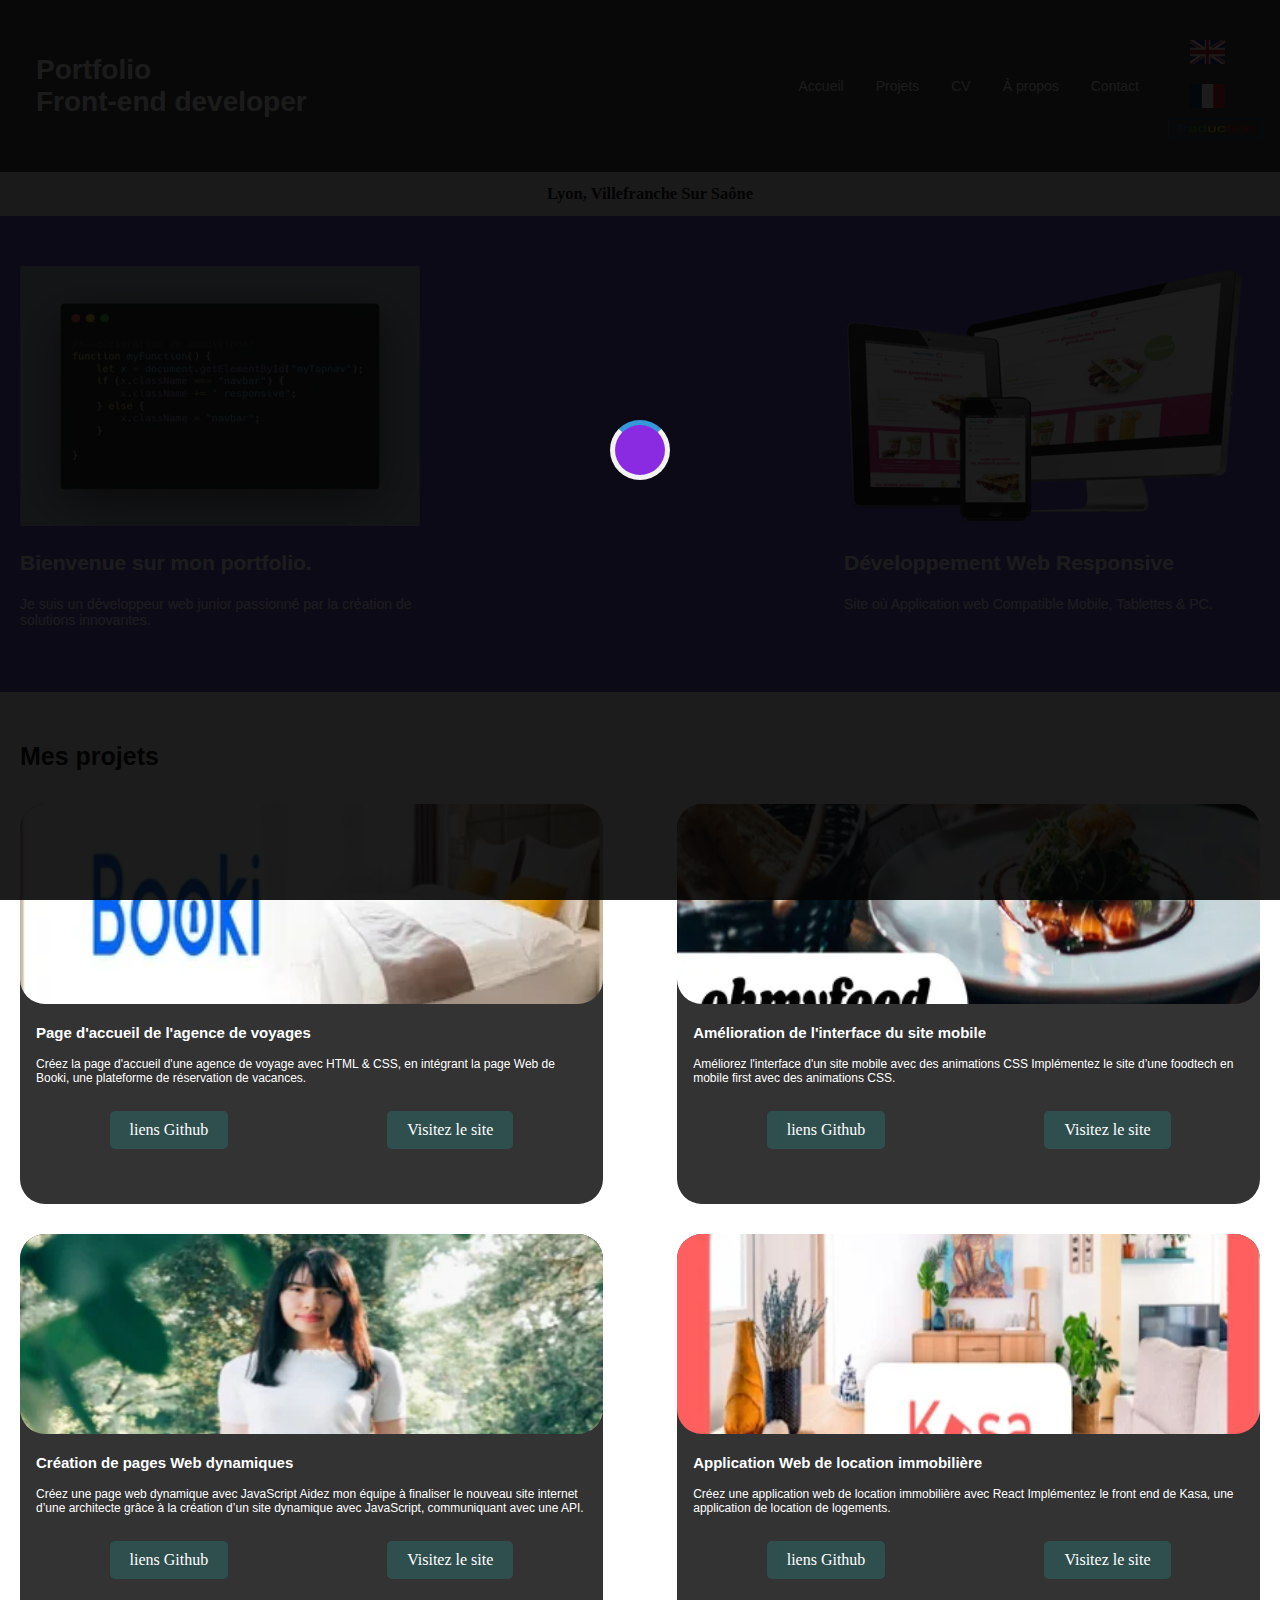
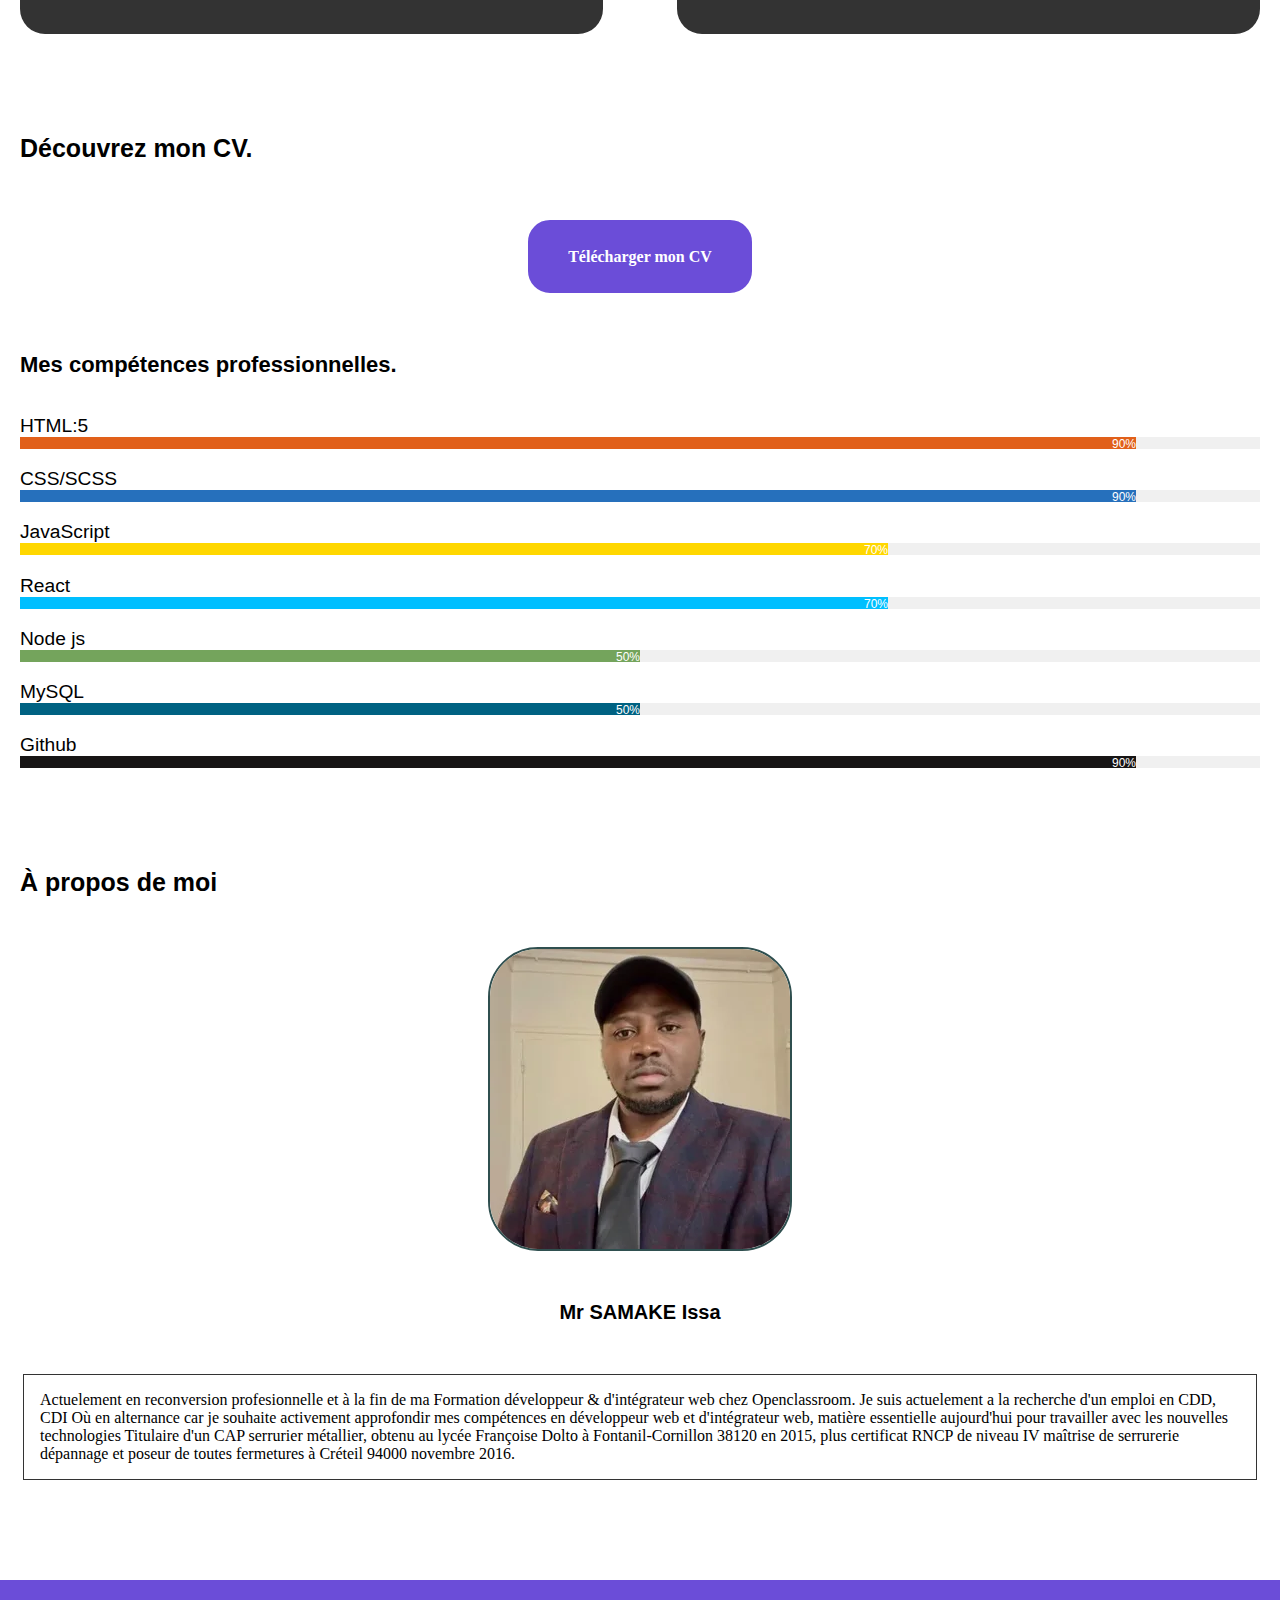
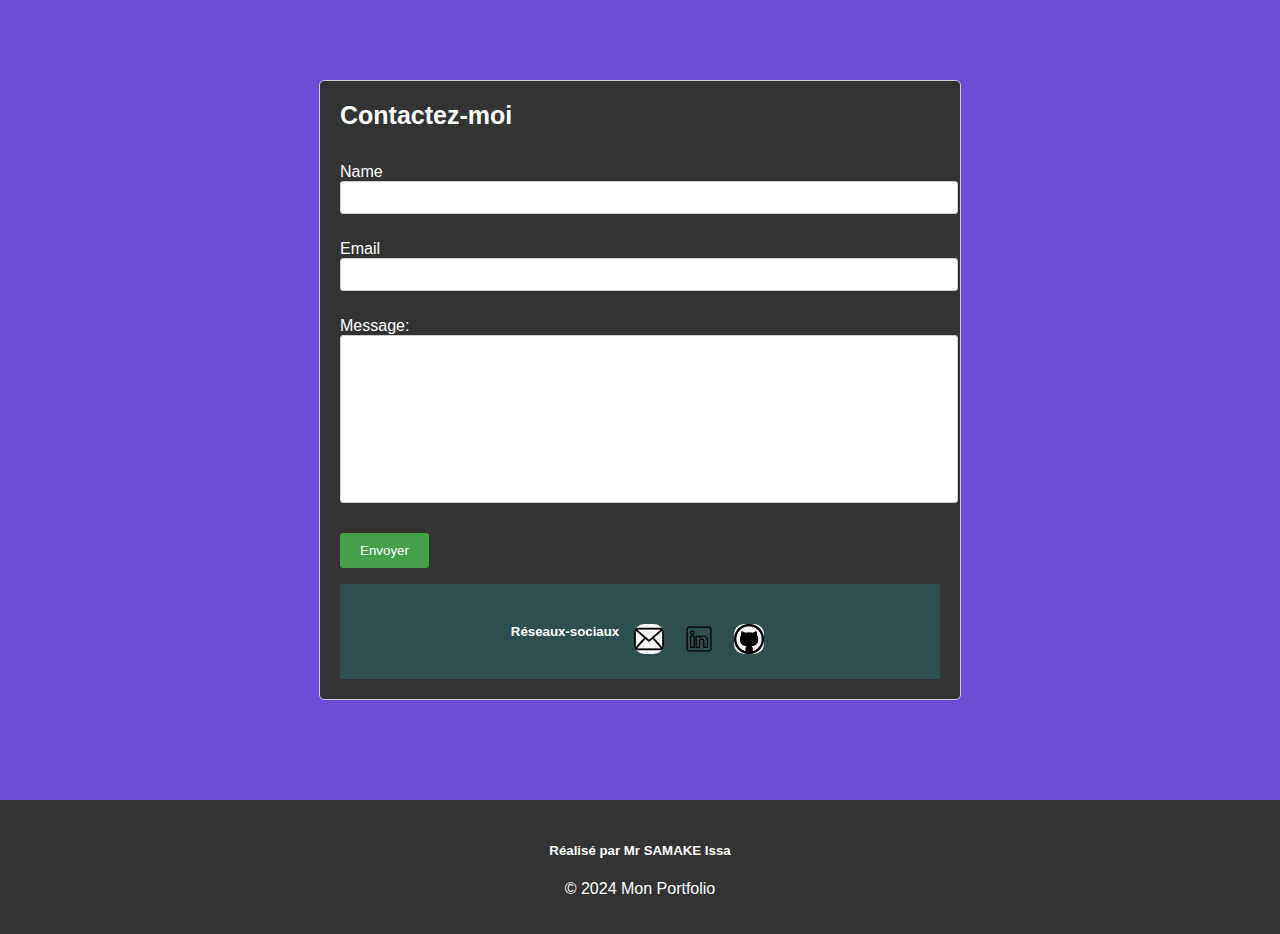
==== index.html @ b562a4de "ajout du modification" ====
<!DOCTYPE html>
<html lang="fr">
<head>
    <meta charset="UTF-8">
    <meta name="viewport" content="width=device-width, initial-scale=1.0">
    <meta name="description" content="Découvrez le portfolio de Mr SAMAKE Issa,développement web.">
    <link rel="icon" href="/favicon.ico"> <!--favicon.ico-->
    <title>Portfolio</title>
    <link  rel="stylesheet" href="/Styles/index.min.css" media="all">
    <link  rel="stylesheet" href="/Styles/animation.min.css" media="all">
    <!--font-awesome icon-->
    <link rel="stylesheet" href="https://cdnjs.cloudflare.com/ajax/libs/font-awesome/6.5.1/css/all.min.css" integrity="sha512-DTOQO9RWCH3ppGqcWaEA1BIZOC6xxalwEsw9c2QQeAIftl+Vegovlnee1c9QX4TctnWMn13TZye+giMm8e2LwA==" crossorigin="anonymous" referrerpolicy="no-referrer" />
     <link rel="stylesheet" href="https://cdnjs.cloudflare.com/ajax/libs/font-awesome/4.7.0/css/font-awesome.min.css">
</head>
<body>


      <header>

   <!-- Ensemble de liens de navigation -->
    <nav class="navbar" id="myTopnav">
    <a href="" class="active"><h1>Portfolio<br>Front-end developer</h1></a>
    <a href="#home" data-i18n="home">Accueil</a>
    <a href="#project" data-i18n="project">Projets</a>
    <a href="#cv" data-i18n="cv">CV</a>
    <a href="#about" data-i18n="about">À propos</a>
    <a href="#contact" data-i18n="contact">Contact</a>

    <a href="javascript:void(0)" class="icon" onclick="myFunction()" title="Ouvrir le menu">
  <span class="sr-only">Ouvrir le menu</span>
  <i class="fa fa-bars" aria-hidden="true"></i>
</a>
    <div class="translete">
        <button type="button" id="lang-en" onclick="changeLanguage('en')"><img src="/assets/flags.en.webp" alt="anglais"></button>
        <button type="button" id="lang-fr" onclick="changeLanguage('fr')"><img src="/assets/flags.fr.webp" alt="français"></button>
        <div class="td-en">
          <img src="/assets/traduction2.webp" alt="image de traduction">
        </div>
    </div>
      
        </nav>
      </header>
   

    <div class="localisation">
        <h2><i class='fas fa-map-marker-alt'></i>Lyon, Villefranche Sur Saône</h2>
      </div>
    
    <main class="main-containner">
        <section id="home">
         <div class="section-welcome">
           <div class="card-welcome">
            <img src="/assets/carbon_js.webp" alt="image bienvenue">
        <h3 data-i18n="title_welcome">Bienvenue sur mon portfolio</h3>
         
        <p data-i18n="description_us1">Je suis un développeur web junior passionné par la création de solutions innovantes.</p>
        
           </div>

        <div class="card-banner">
           <img src="/assets/img_responsive.webp" alt="image responsive">
        <h3 data-i18n="title_responsive">Développement Web Responsive</h3>
        <p data-i18n="description_us2">Site où Application web Compatible Mobile, Tablettes & PC</p>
          
        </div>
         </div>
    </section>
    <!-- section de  projets ici -->
    <section id="project">
        <h4 data-i18n="title_project">Mes projets</h4>
        <div class="card-project">

            <div class="card">
            <img  src="/assets/Banner-Booki.webp" alt="image de logo Booki">
              <h5 data-i18n="title_card1">Page d'accueil de l'agence de voyage</h5>
             <p data-i18n="description_card1">Créez la page d'accueil d'une agence de voyage avec HTML & CSS,
                en intégrant la page Web de Booki, une plateforme de réservation de vacances.
             </p>
            <!-- Bouton avec lien cliquable -->
             <div class="liens">
              <a class="button" href="https://github.com/samakei/booki-starter-code.git" data-i18n="github_us">Liens Github</a> 
              <a class="button" href="https://samakei.github.io/booki-starter-code/" data-i18n="Visit_us">Visitez le site</a> 
             </div>

            </div>

            

            <div class="card">
             <img src="/assets/Banner-Ohmyfood.webp" alt="image de logo Ohmyfood">
                    <h5 data-i18n="title_card2">Amélioration de l'interface du site mobile</h5>
             <p data-i18n="description_card2">Améliorez l'interface d'un site mobile avec des animations CSS
              Implémentez le site d’une foodtech en mobile first avec des animations CSS.</p>
              <div class="liens">
             <a class="button" href="https://github.com/samakei/ohmyfood.git" data-i18n="github_us">Liens Github</a>
             <a class="button" href=" https://samakei.github.io/ohmyfood/" data-i18n="Visit_us">Visitez le site</a> 
              </div>
            </div>

            <div class="card">
            <img src="/assets/sophie_bluel.webp"  alt="image de logo sophie bluel">
                      <h5 data-i18n="title_card3">Dynamic Web Page Creation</h5>
                 <p data-i18n="description_card3">Créez une page web dynamique avec JavaScript
                 Aidez mon équipe à finaliser le nouveau site internet d’une architecte grâce 
                 à la création d’un site dynamique avec JavaScript, communiquant avec une API.</p>
                <div class="liens">
            <a class="button" href="https://github.com/samakei/Portfolio-architecte-sophie-bluel.git" data-i18n="github_us">Liens Github</a> 
            <a class="button" href="https://samakei.github.io/Portfolio-architecte-sophie-bluel/" data-i18n="Visit_us">Visitez le site</a> 
                </div>
            </div>

            <div class="card">
             <img src="/assets/Kasa_logo.webp" alt="image de logo Kasa_logo"> 
                   <h5 data-i18n="title_card4">Application web de location de biens immobiliers</h5>
              <p data-i18n="description_card4">Créez une application web de location immobilière avec React
                 Implémentez le front end de Kasa, une application de location de logements.
                </p>
                  <div class="liens">
             <a class="button" href="https://github.com/samakei/kasa.git" data-i18n="github_us">Liens Github</a> 
             <a class="button" href="https://samakei-kasa.netlify.app/" data-i18n="Visit_us">Visitez le site</a>
                  </div>    
            </div>

        </div>
    </section>
   <!--competences-->
    <section id="cv" >
        <h4 data-i18n="title_cv">Découvrez mon CV</h4>
        	<div class="cv-direction">
		<a class="button" href="/assets/CV-Développeur_web.pdf" data-i18n="download">Télécharger mon CV</a>
            </div>
       <!--Mes compétences professionnelles de langage de programmation-->
        <div class="skills_container">
        <h5 data-i18n="skills_us">Mes compétences professionnelles</h5> 
        <div class="Programming_language">
           <p>HTML:5</p>
           <div class="delay-0 skill_live">
          <div class="skill-ninety">
            <div class="progression">90%</div>
          </div>
         </div>

         <p>CSS/SCSS</p>
         <Div class="delay-1 skill_live">
          <div class="skill-ninety_css">
          <div class="progression">90%</div>
          </div>
         </Div>
         
         <P>JavaScript</P>
         <div class="delay-2 skill_live">
         <div class="skill-seventy">
           <div class="progression">70%</div>
         </div>

         </div>

          <P>React</P>
         <div class="delay-3 skill_live">
          <div class="skill-seventy_react">
             <div class="progression">70%</div>
          </div>
         </div>

          <p>Node js</p>
         <div class="delay-4 skill_live">
           <div class="skill-fifty">
            <div class="progression">50%</div>
           </div>
         </div>

          <p>MySQL</p>
         <div class="delay-5 skill_live">
          <div class="skill-fifty_mysql">
            <div class="progression">50%</div>
          </div>
         </div>
          
         <p>Github</p>
         <div class="delay-6 skill_live">
           <div class="skill-ninety_github">
           <div class="progression">90%</div>
           </div>
         </div>
         
        </div>
        </div>
    </section>

      

     <!--A propos de moi -->
    <section id="about">
        <h4 data-i18n="title_about">À propos de moi</h4>
        <div class="about-me">
        <img class="imah" src="/assets/samakei.webp" alt="image about-me">
        <h5 >Mr SAMAKE Issa</h5>
        <p data-i18n="description_about">Actuellement en reconversion professionnelle et en fin de ma formation de développeur & intégrateur web chez Openclassroom.
          Je suis actuellement à la recherche d'un emploi en CDD, CDI ou en alternance car je souhaite activement approfondir mes compétences de développeur web et d'intégrateur web,
          sujet essentiel aujourd'hui pour travailler avec les nouvelles technologies.
         Titulaire d'un CAP serrurier métallurgiste, obtenu au lycée Françoise Dolto de Fontanil-Cornillon 38120 en 2015,
          plus certificat RNCP niveau IV maîtrise dépannage serrurier
          et installateur de toutes fermetures à Créteil 94000 novembre 2016.</p>
        </div>
    </section>

    <section id="contact">
        <!-- formulaire de contact-->
    <div class="formulaire-container">
    <h4 data-i18n="title_contact">Contactez-moi</h4>
  <form name="contact" netlify>
  <p>
    <label>Name <input type="text" name="name" /></label>
  </p>
  <p>
    <label>Email <input type="email" name="email" /></label>
  </p>
  <p>
    <label>Message: <textarea name="message"></textarea></label>
  </p>
  <p>
    <button class="btn-envoi" type="submit" data-i18n="send_button">Envoyer</button>
  </p>
</form>

  <div class="réseaux-sociaux">
     <h5>Réseaux-sociaux</h5>
    <a class="bouton" href="mailto:samakeissa10@outlook.fr"><img src="/assets/mail.webp" alt="image de logo mail"></a>
     <a class="bouton" href="https://www.linkedin.com/in/issa-samake-3a39b3182/"><img src="/assets/linkedin.png" alt="image de logo linkedin"></a>
     <a class="bouton" href="https://github.com/samakei"><img src="/assets/github.png" alt="image de logo github"></a>
  </div>
   </div>
    </section>

      <!--<div id="loader-overlay"></div> -->
    <div id="loader-overlay">
      <!--loader-->
        <div id="loader"></div>
    </div>
     <!--lien js-->
    <script src="/Javascript/script.js" defer></script> 
       
    <footer>
         <h5>Réalisé par Mr SAMAKE Issa</h5>
        <p>&copy; 2024 Mon Portfolio</p>
        
    </footer>
    
    </main>
</body>
</html>
---- Styles/index.min.css ----
body{font-family:Arial, sans-serif;margin:0;padding:0;}.navbar{display:flex;background-color:#333;padding:20px;align-items:center;overflow:hidden;max-width:1750px;margin:0 auto;}.navbar .active{display:flex;margin-right:auto;gap:5rem;}.navbar  a{list-style-type:none;display:flex;gap:30px;margin-right:0;}.navbar a{float:left;display:block;color:#f2f2f2;text-align:left;padding:14px 16px;text-decoration:none;font-size:20px;}.navbar .icon{display:none;}.navbar a:hover{color:chartreuse;}.navbar .active:hover{color:white;}.td-en{width:30px;height:24px;}.td-en img{width:100px;height:24px;}.localisation{display:flex;font-family:none;align-items:center;align-items:center;font-size:11px;padding:2px;width:100%;justify-content:center;background:#eaeaea;height:40px;max-width:1750px;margin:0 auto;}.localisation i{margin:0.5rem;color:red;}#home{background:#6b4dd8;}.section-welcome{display:flex;flex-direction:row;justify-content:space-between;}.section-welcome h3{font-size:21px;}.section-welcome p{font-size:14px;max-width:400px;}.card-welcome{color:#fff;flex-wrap:wrap;}.card-welcome img{width:100%;height:260px;object-fit:cover;}.card-banner{color:#fff;margin-right:1rem;list-style-type:none;}.card-banner img{width:100%;height:260px;object-fit:cover;margin-right:auto;margin-left:auto;}.card-project{width:100%;display:flex;justify-content:space-between;margin-top:2rem;gap:30px;}.card{width:30%;height:400px;border-radius:25px;background:#333;img{width:100%;height:200px;border-radius:25px;object-fit:cover;}h5{color:#fff;font-size:15px;margin:1rem;}}.card p{color:#fff;font-size:12px;margin:1rem;}.liens{display:flex;justify-content:space-around;padding:10px;a{text-decoration:none;}.button{display:inline-block;background-color:#2f4f4f;color:#ffffff;padding:10px 20px;border-radius:5px;text-decoration:none;transition:background-color 0.3s;font-family:"Archivo";}}.liens a:hover{color:chartreuse;}section{padding:50px 20px;max-width:1750px;margin:0 auto;}section h4{font-size:25px;}.main-containner{min-width:100%;height:100%;}.about-me img{width:300px;object-fit:cover;height:300px;display:flex;justify-content:center;margin:50px auto;border-radius:50px;border:2px solid #2f4f4f;}.about-me h5{display:flex;font-size:20px;justify-content:center;}.about-me p{display:flex;margin:50px auto;max-width:1200px;border:1px solid #333;padding:1rem;font-family:"Archivo";}#contact{background-color:#6b4dd8;margin-bottom:0;}#cv h5{font-size:22px;}.cv-direction{display:flex;flex-direction:row;justify-content:center;}.cv-direction .button{margin:20px 0px;padding:28px 40px;background-color:#6b4dd8;border-style:solid;color:#fff;border-radius:25px;font-family:"Archivo";font-style:normal;font-weight:600;font-size:16px;line-height:17px;align-items:center;justify-content:center;text-decoration:none;}.cv-direction a:hover{cursor:pointer;color:#04AA6D;text-decoration:none;}.Programming_language{width:100%;}.Programming_language p{color:black;font-size:larger;margin-bottom:0;}.skills_container .Programming_language .skill_live{width:100%;background-color:#f0f0f0;opacity:1;}.skill-ninety{width:90%;height:12px;background-color:#e1601a;cursor:pointer;color:white;}.skill-ninety_css{background-color:#2670bc;height:12px;width:90%;opacity:1;cursor:pointer;color:white;}.progression{display:flex;flex-direction:row;justify-content:right;width:100%;font-size:12px;flex-grow:1;}.skill-seventy{width:70%;height:12px;cursor:pointer;background-color:gold;color:white;}.skill-seventy_react{background-color:deepskyblue;height:12px;width:70%;cursor:pointer;color:white;}.skill-fifty{background-color:#74a45c;height:12px;width:50%;cursor:pointer;color:white;}.skill-fifty_mysql{background-color:#006282;height:12px;width:50%;cursor:pointer;color:white;}.skill-ninety_github{background-color:#171515;height:12px;width:90%;cursor:pointer;color:white;}.formulaire-container{max-width:600px;margin:50px auto;padding:20px;border:1px solid #ccc;border-radius:5px;background:#333;color:#fff;}h4{margin-top:0;}label{display:block;margin-bottom:5px;}input[type="text"],
input[type="email"],textarea{width:100%;padding:8px;margin-bottom:10px;border:1px solid #ccc;border-radius:3px;resize:none;}textarea{height:150px;}button{color:white;padding:10px 20px;border:none;border-radius:3px;cursor:pointer;}.btn-envoi{background:#45a049;}.réseaux-sociaux{display:flex;justify-content:center;width:100%;gap:10px;align-items:center;background:#2f4f4f;margin-right:auto;margin-left:auto;}.réseaux-sociaux .bouton{text-decoration:none;display:inline-block;font-size:20px;font-weight:700;border-radius:10px;margin:30px 0 10px;img{width:30px;height:30px;border-radius:10px;margin:10px 5px;}}.réseaux-sociaux a:hover{cursor:pointer;}.translete{background-color:#333;color:#fff;padding:10px;text-align:center;}.translete button{display:flex;flex-direction:column ;background-color:transparent;border:none;margin:0 5px;cursor:pointer;}.translete  button img{width:35px;height:24px;}.translete button:hover{background-color:#45a049;}footer{background-color:#333;color:#fff;text-align:center;padding:20px;max-width:1750px;margin:0 auto;}@media only screen  and (max-width:1280px){.navbar .active{margin-right:auto;}.card-project{width:100%;flex-wrap:wrap;}.card{width:47%;}.navbar a{font-size:14px;}}@media screen and (max-width:768px){.navbar a:not(:first-child){display:none;}.navbar a.icon{float:right;display:block;padding:0px 10px 0px;}}@media screen and (max-width:768px){.navbar.responsive{position:relative;}.navbar.responsive a.icon{position:absolute;right:0;top:25px;text-decoration:none;}.navbar.responsive a{float:none;display:block;text-align:left;}}@media only screen and (max-width:768px){.navbar h1{font-size:15.5px;}.navbar  a{font-size:13px;}.navbar i{font-size:30px;margin-right:0;}.navbar{padding:17px;}.navbar{display:block;align-items:center;}.navbar a.active{background-color:#6b4dd8;color:rgb(248, 246, 246);margin-right:1.5rem;border-radius:2px;height:52px;margin-bottom:20px;}.section-welcome{width:100%;flex-direction:column;}.card-banner img{width:100%;height:auto;}.card-welcome img{width:100%;height:auto;}#project{display:flex;flex-wrap:wrap;justify-content:space-around;padding:20px;}.card-project{width:100%;display:flex;flex-direction:column;}.card{width:100%;height:auto;flex-direction:column;}.liens .button{padding:10.5px 15px;}#cv{display:flex;flex-direction:column;justify-content:space-around;padding:20px;align-content:stretch;}.skills_container{display:flex;flex-wrap:wrap;}#contact{display:flex;justify-content:space-around;padding:20px;}#about{display:flex;flex-wrap:wrap;justify-content:space-around;padding:20px;}#about img{width:100%;height:auto;}.about-me{flex-direction:column;margin-bottom:0rem;}.about-me h5{padding:0rem 1rem;margin-bottom:0rem;}.about-me p{position:relative;padding-left:0;width:auto;font-size:13.5px;margin:0 auto;padding:1rem;left:0;}.réseaux-sociaux{width:auto;}.réseaux-sociaux h5{margin-left:1rem;}.réseaux-sociaux  a{margin-right:1rem;}.translete .button{flex-wrap:nowrap;}}
---- Styles/animation.min.css ----
@charset "UTF-8";.skill_live{animation:fillProgress 3s infinite ease-in-out;animation-timing-function:cubic-bezier(0.79, 0.14, 0.15, 0.86);animation-fill-mode:both;}.delay-0{animation-delay:0s;animation-duration:6s;}.delay-1{animation-delay:0.5s;animation-duration:6s;}.delay-2{animation-delay:1s;animation-duration:6s;}.delay-3{animation-delay:1.5s;animation-duration:6s;}.delay-4{animation-delay:2s;animation-duration:6s;}.delay-5{animation-delay:2.5s;animation-duration:6s;}.delay-6{animation-delay:3s;animation-duration:6s;}@keyframes fillProgress{0%{width:0;}100%{width:100%;}}#loader-overlay{position:fixed;top:0;left:0;width:100%;height:100%;background-color:hsla(0, 0%, 1%, 0.9);z-index:9999;display:none;}#loader{width:50px;height:50px;border:5px solid #f3f3f3;border-top:5px solid #3498db;place-items:center;background-color:blueviolet;border-radius:50%;animation:spin 1s linear infinite;position:absolute;top:50%;left:50%;transform:translate(-50%, -50%);}@keyframes spin{0%{transform:rotate(0deg);}100%{transform:rotate(360deg);}}
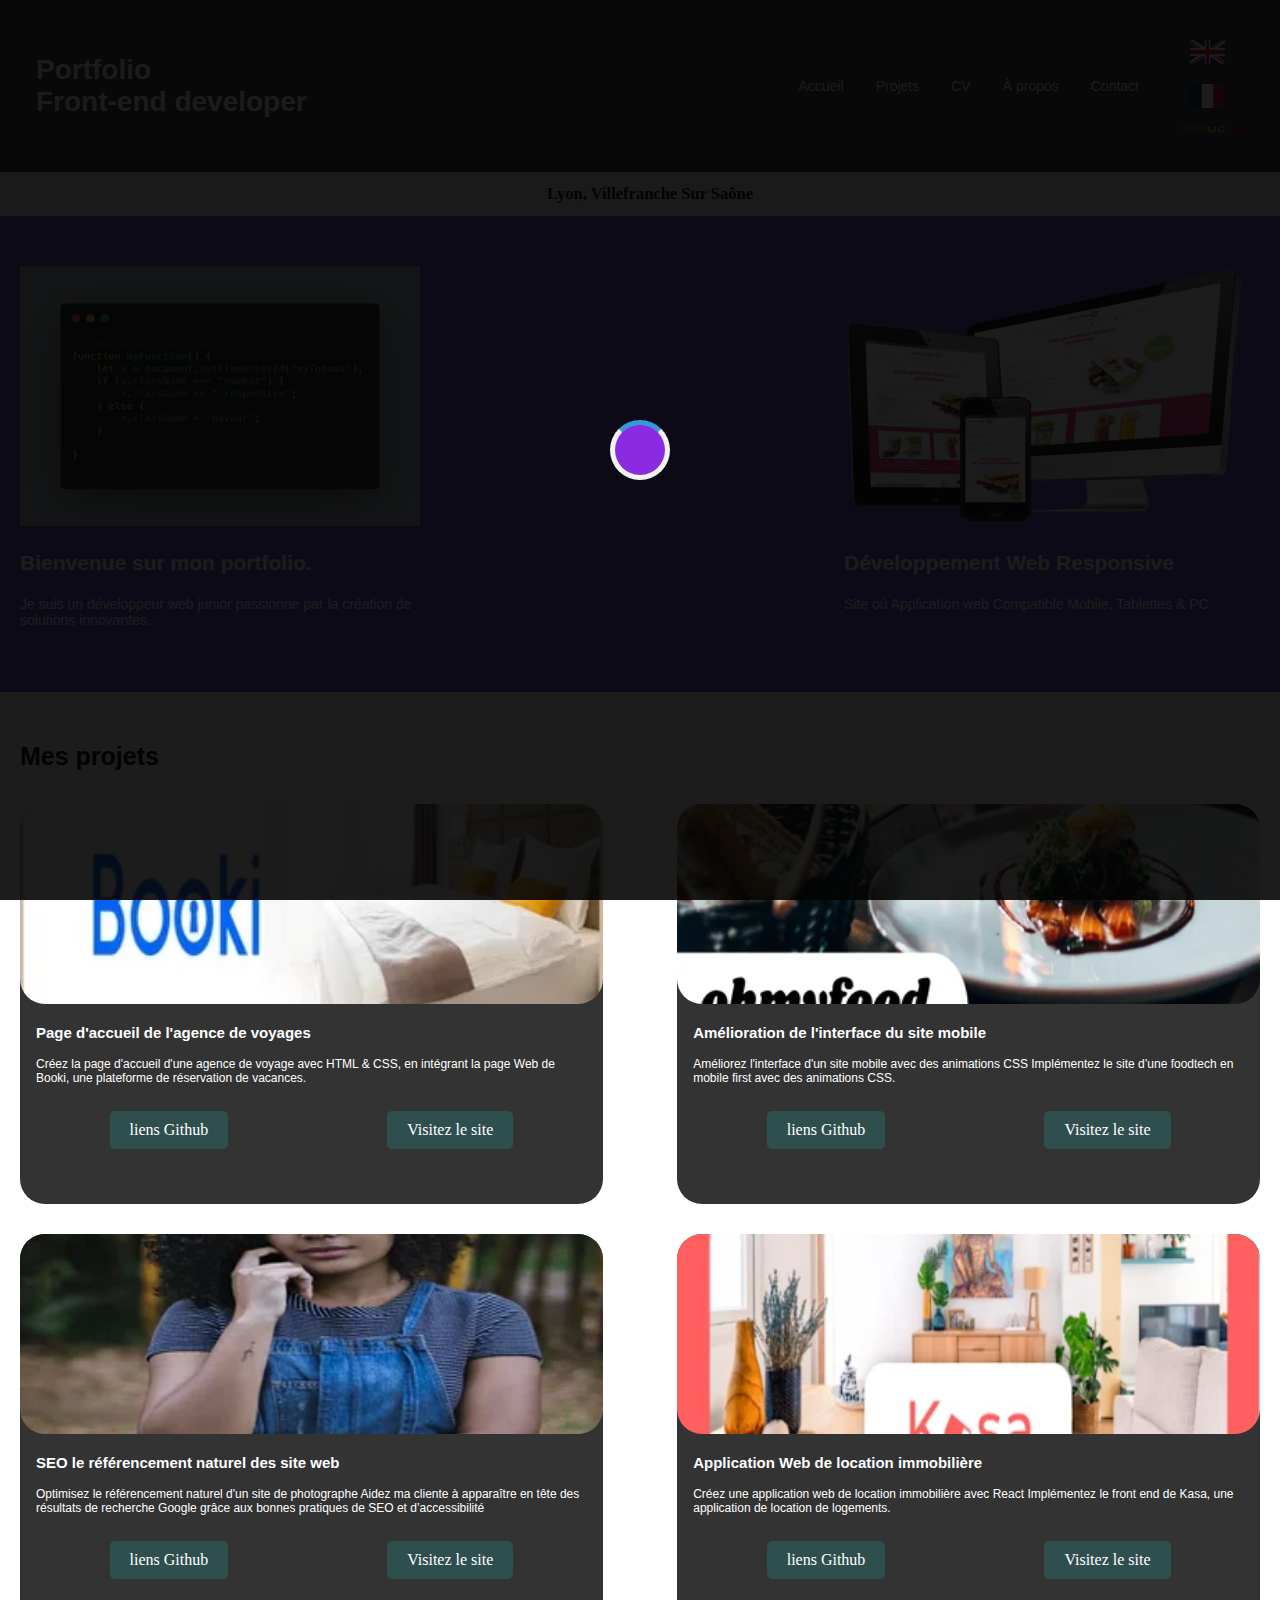
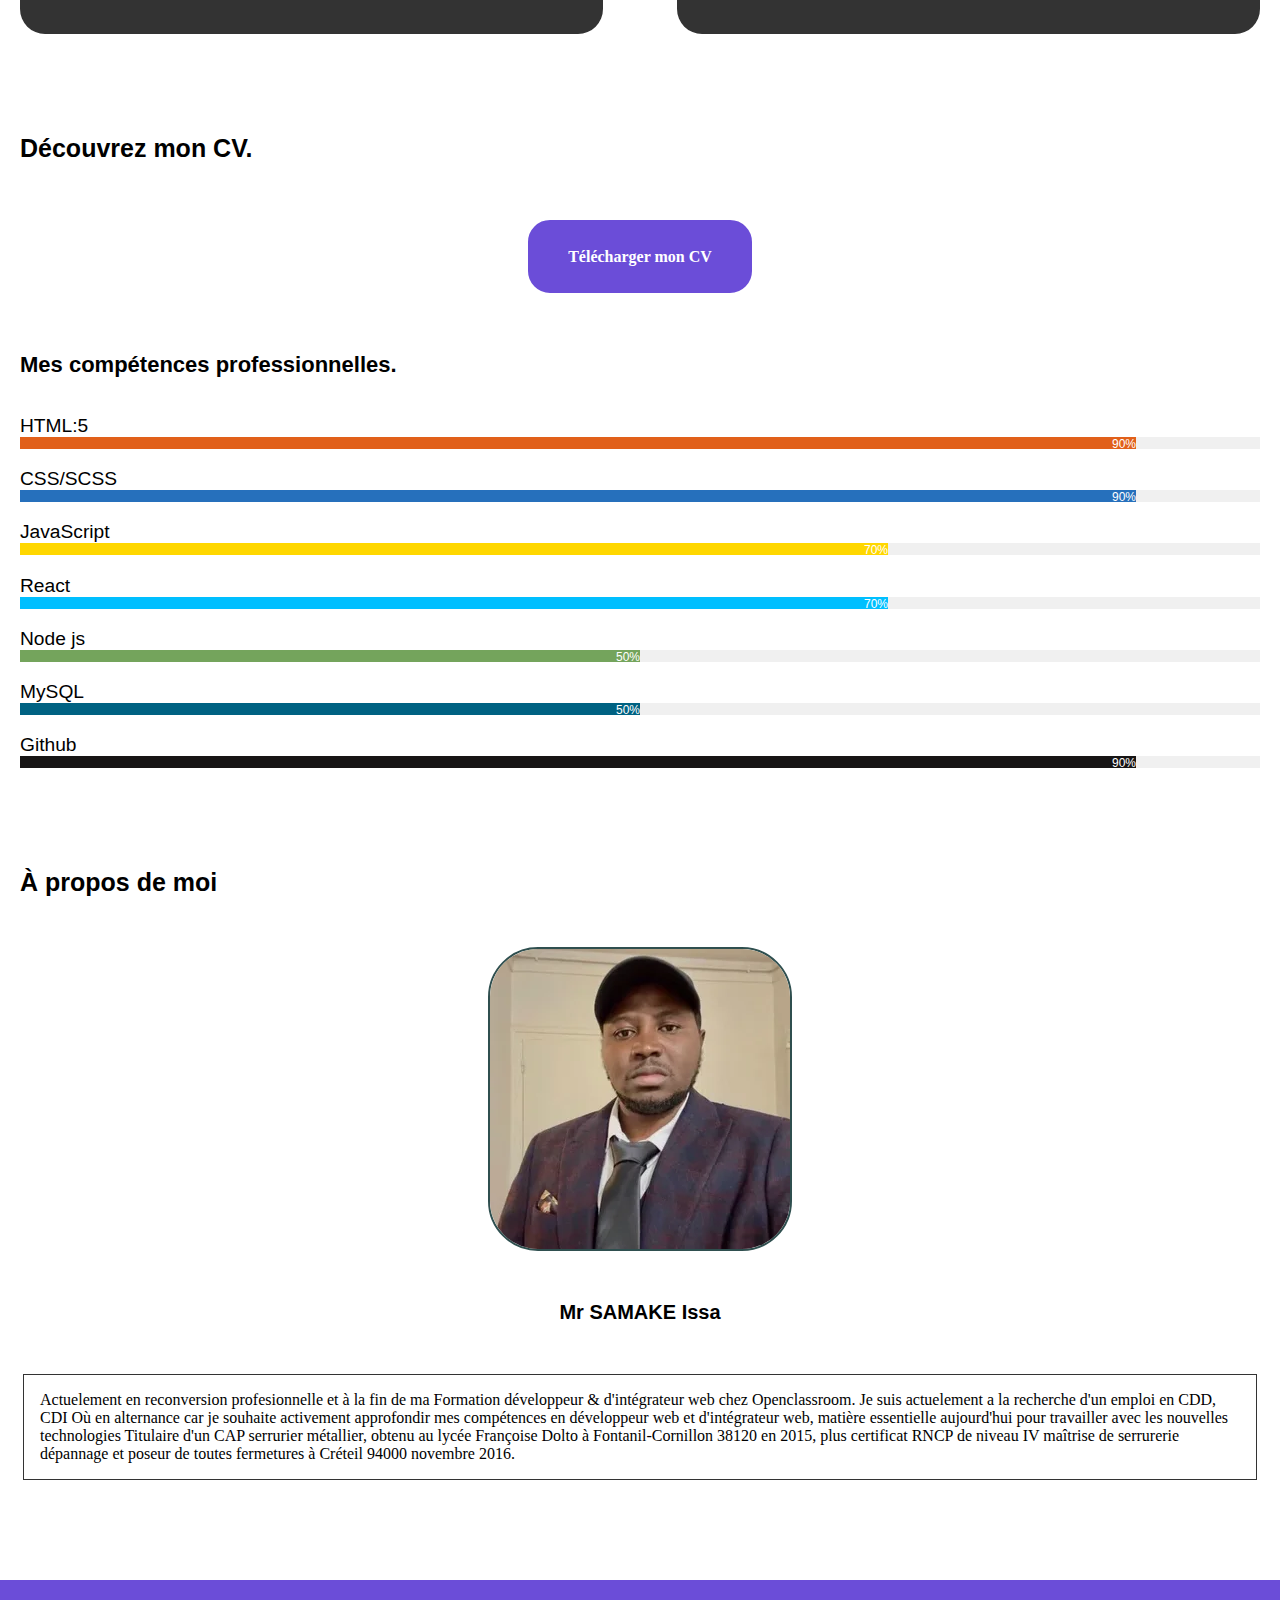
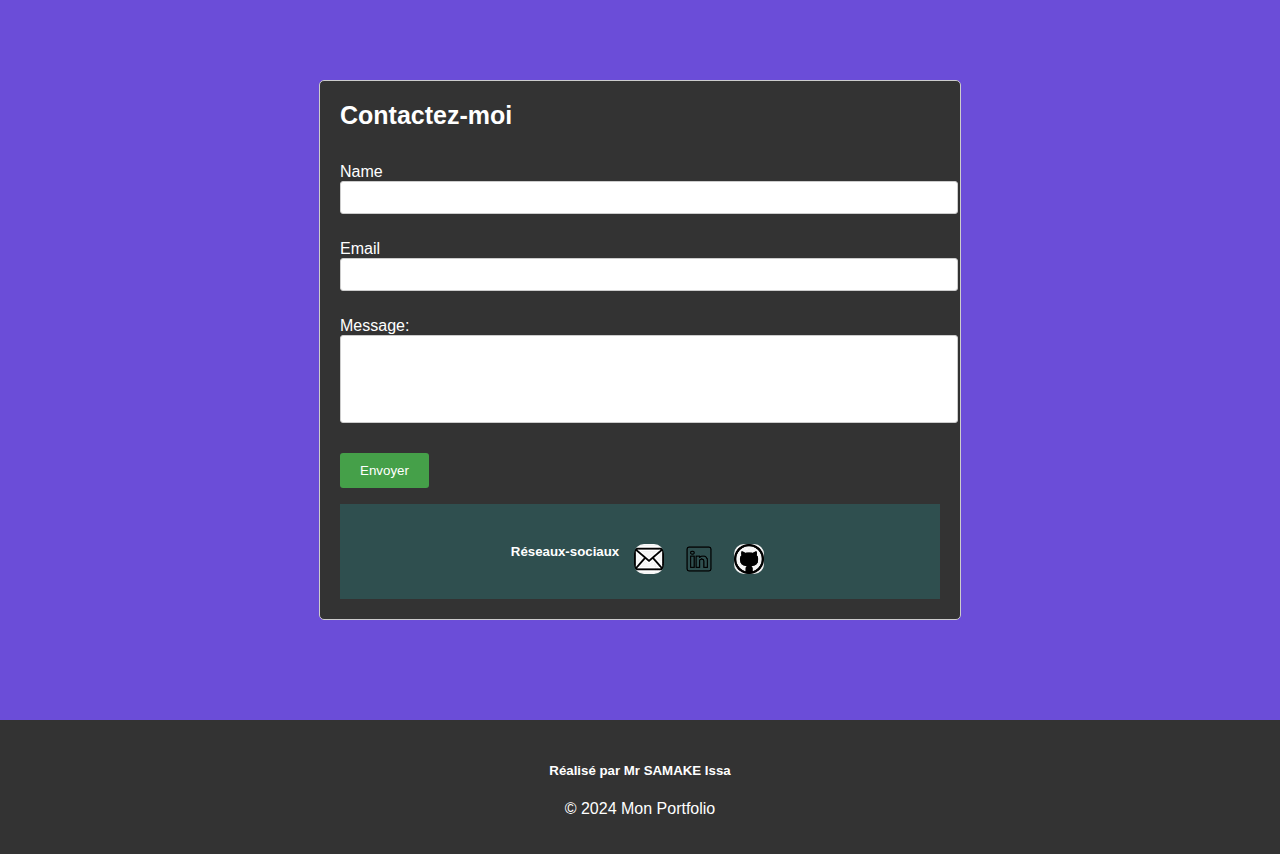
==== commit 2c242bb0: "ajout du modification" ====
--- a/index.html
+++ b/index.html
@@ -98,14 +98,12 @@
             </div>
 
             <div class="card">
-            <img src="/assets/sophie_bluel.webp"  alt="image de logo sophie bluel">
-                      <h5 data-i18n="title_card3">Dynamic Web Page Creation</h5>
-                 <p data-i18n="description_card3">Créez une page web dynamique avec JavaScript
-                 Aidez mon équipe à finaliser le nouveau site internet d’une architecte grâce 
-                 à la création d’un site dynamique avec JavaScript, communiquant avec une API.</p>
+            <img src="/assets/nina.webp"  alt="image de logo nina">
+                      <h5 data-i18n="title_card3">SEO le référencement naturel des site web</h5>
+                 <p data-i18n="description_card3">Optimisez le référencement naturel d'un site de photographe Aidez ma cliente à apparaître en tête des résultats de recherche Google grâce aux bonnes pratiques de SEO et d’accessibilité.</p>
                 <div class="liens">
-            <a class="button" href="https://github.com/samakei/Portfolio-architecte-sophie-bluel.git" data-i18n="github_us">Liens Github</a> 
-            <a class="button" href="https://samakei.github.io/Portfolio-architecte-sophie-bluel/" data-i18n="Visit_us">Visitez le site</a> 
+            <a class="button" href="https://github.com/samakei/Nina_Carducci.git" data-i18n="github_us">Liens Github</a> 
+            <a class="button" href="https://samakeinina-carducci.netlify.app/" data-i18n="Visit_us">Visitez le site</a> 
                 </div>
             </div>
 
--- a/Styles/index.min.css
+++ b/Styles/index.min.css
@@ -1,2 +1,2 @@
-body{font-family:Arial, sans-serif;margin:0;padding:0;}.navbar{display:flex;background-color:#333;padding:20px;align-items:center;overflow:hidden;max-width:1750px;margin:0 auto;}.navbar .active{display:flex;margin-right:auto;gap:5rem;}.navbar  a{list-style-type:none;display:flex;gap:30px;margin-right:0;}.navbar a{float:left;display:block;color:#f2f2f2;text-align:left;padding:14px 16px;text-decoration:none;font-size:20px;}.navbar .icon{display:none;}.navbar a:hover{color:chartreuse;}.navbar .active:hover{color:white;}.td-en{width:30px;height:24px;}.td-en img{width:100px;height:24px;}.localisation{display:flex;font-family:none;align-items:center;align-items:center;font-size:11px;padding:2px;width:100%;justify-content:center;background:#eaeaea;height:40px;max-width:1750px;margin:0 auto;}.localisation i{margin:0.5rem;color:red;}#home{background:#6b4dd8;}.section-welcome{display:flex;flex-direction:row;justify-content:space-between;}.section-welcome h3{font-size:21px;}.section-welcome p{font-size:14px;max-width:400px;}.card-welcome{color:#fff;flex-wrap:wrap;}.card-welcome img{width:100%;height:260px;object-fit:cover;}.card-banner{color:#fff;margin-right:1rem;list-style-type:none;}.card-banner img{width:100%;height:260px;object-fit:cover;margin-right:auto;margin-left:auto;}.card-project{width:100%;display:flex;justify-content:space-between;margin-top:2rem;gap:30px;}.card{width:30%;height:400px;border-radius:25px;background:#333;img{width:100%;height:200px;border-radius:25px;object-fit:cover;}h5{color:#fff;font-size:15px;margin:1rem;}}.card p{color:#fff;font-size:12px;margin:1rem;}.liens{display:flex;justify-content:space-around;padding:10px;a{text-decoration:none;}.button{display:inline-block;background-color:#2f4f4f;color:#ffffff;padding:10px 20px;border-radius:5px;text-decoration:none;transition:background-color 0.3s;font-family:"Archivo";}}.liens a:hover{color:chartreuse;}section{padding:50px 20px;max-width:1750px;margin:0 auto;}section h4{font-size:25px;}.main-containner{min-width:100%;height:100%;}.about-me img{width:300px;object-fit:cover;height:300px;display:flex;justify-content:center;margin:50px auto;border-radius:50px;border:2px solid #2f4f4f;}.about-me h5{display:flex;font-size:20px;justify-content:center;}.about-me p{display:flex;margin:50px auto;max-width:1200px;border:1px solid #333;padding:1rem;font-family:"Archivo";}#contact{background-color:#6b4dd8;margin-bottom:0;}#cv h5{font-size:22px;}.cv-direction{display:flex;flex-direction:row;justify-content:center;}.cv-direction .button{margin:20px 0px;padding:28px 40px;background-color:#6b4dd8;border-style:solid;color:#fff;border-radius:25px;font-family:"Archivo";font-style:normal;font-weight:600;font-size:16px;line-height:17px;align-items:center;justify-content:center;text-decoration:none;}.cv-direction a:hover{cursor:pointer;color:#04AA6D;text-decoration:none;}.Programming_language{width:100%;}.Programming_language p{color:black;font-size:larger;margin-bottom:0;}.skills_container .Programming_language .skill_live{width:100%;background-color:#f0f0f0;opacity:1;}.skill-ninety{width:90%;height:12px;background-color:#e1601a;cursor:pointer;color:white;}.skill-ninety_css{background-color:#2670bc;height:12px;width:90%;opacity:1;cursor:pointer;color:white;}.progression{display:flex;flex-direction:row;justify-content:right;width:100%;font-size:12px;flex-grow:1;}.skill-seventy{width:70%;height:12px;cursor:pointer;background-color:gold;color:white;}.skill-seventy_react{background-color:deepskyblue;height:12px;width:70%;cursor:pointer;color:white;}.skill-fifty{background-color:#74a45c;height:12px;width:50%;cursor:pointer;color:white;}.skill-fifty_mysql{background-color:#006282;height:12px;width:50%;cursor:pointer;color:white;}.skill-ninety_github{background-color:#171515;height:12px;width:90%;cursor:pointer;color:white;}.formulaire-container{max-width:600px;margin:50px auto;padding:20px;border:1px solid #ccc;border-radius:5px;background:#333;color:#fff;}h4{margin-top:0;}label{display:block;margin-bottom:5px;}input[type="text"],
-input[type="email"],textarea{width:100%;padding:8px;margin-bottom:10px;border:1px solid #ccc;border-radius:3px;resize:none;}textarea{height:150px;}button{color:white;padding:10px 20px;border:none;border-radius:3px;cursor:pointer;}.btn-envoi{background:#45a049;}.réseaux-sociaux{display:flex;justify-content:center;width:100%;gap:10px;align-items:center;background:#2f4f4f;margin-right:auto;margin-left:auto;}.réseaux-sociaux .bouton{text-decoration:none;display:inline-block;font-size:20px;font-weight:700;border-radius:10px;margin:30px 0 10px;img{width:30px;height:30px;border-radius:10px;margin:10px 5px;}}.réseaux-sociaux a:hover{cursor:pointer;}.translete{background-color:#333;color:#fff;padding:10px;text-align:center;}.translete button{display:flex;flex-direction:column ;background-color:transparent;border:none;margin:0 5px;cursor:pointer;}.translete  button img{width:35px;height:24px;}.translete button:hover{background-color:#45a049;}footer{background-color:#333;color:#fff;text-align:center;padding:20px;max-width:1750px;margin:0 auto;}@media only screen  and (max-width:1280px){.navbar .active{margin-right:auto;}.card-project{width:100%;flex-wrap:wrap;}.card{width:47%;}.navbar a{font-size:14px;}}@media screen and (max-width:768px){.navbar a:not(:first-child){display:none;}.navbar a.icon{float:right;display:block;padding:0px 10px 0px;}}@media screen and (max-width:768px){.navbar.responsive{position:relative;}.navbar.responsive a.icon{position:absolute;right:0;top:25px;text-decoration:none;}.navbar.responsive a{float:none;display:block;text-align:left;}}@media only screen and (max-width:768px){.navbar h1{font-size:15.5px;}.navbar  a{font-size:13px;}.navbar i{font-size:30px;margin-right:0;}.navbar{padding:17px;}.navbar{display:block;align-items:center;}.navbar a.active{background-color:#6b4dd8;color:rgb(248, 246, 246);margin-right:1.5rem;border-radius:2px;height:52px;margin-bottom:20px;}.section-welcome{width:100%;flex-direction:column;}.card-banner img{width:100%;height:auto;}.card-welcome img{width:100%;height:auto;}#project{display:flex;flex-wrap:wrap;justify-content:space-around;padding:20px;}.card-project{width:100%;display:flex;flex-direction:column;}.card{width:100%;height:auto;flex-direction:column;}.liens .button{padding:10.5px 15px;}#cv{display:flex;flex-direction:column;justify-content:space-around;padding:20px;align-content:stretch;}.skills_container{display:flex;flex-wrap:wrap;}#contact{display:flex;justify-content:space-around;padding:20px;}#about{display:flex;flex-wrap:wrap;justify-content:space-around;padding:20px;}#about img{width:100%;height:auto;}.about-me{flex-direction:column;margin-bottom:0rem;}.about-me h5{padding:0rem 1rem;margin-bottom:0rem;}.about-me p{position:relative;padding-left:0;width:auto;font-size:13.5px;margin:0 auto;padding:1rem;left:0;}.réseaux-sociaux{width:auto;}.réseaux-sociaux h5{margin-left:1rem;}.réseaux-sociaux  a{margin-right:1rem;}.translete .button{flex-wrap:nowrap;}}+@charset "UTF-8";body{font-family:Arial, sans-serif;margin:0;padding:0;}.navbar{display:flex;background-color:#333;padding:20px;align-items:center;overflow:hidden;max-width:1750px;margin:0 auto;}.navbar .active{display:flex;margin-right:auto;gap:5rem;}.navbar a{list-style-type:none;display:flex;gap:30px;margin-right:0;}.navbar a{float:left;display:block;color:#f2f2f2;text-align:left;padding:14px 16px;text-decoration:none;font-size:20px;}.navbar .icon{display:none;}.navbar a:hover{color:chartreuse;}.navbar .active:hover{color:white;}.td-en{width:30px;height:24px;}.td-en img{width:100px;height:24px;}.localisation{display:flex;font-family:none;align-items:center;align-items:center;font-size:11px;padding:2px;width:100%;justify-content:center;background:#eaeaea;height:40px;max-width:1750px;margin:0 auto;}.localisation i{margin:0.5rem;color:red;}#home{background:#6b4dd8;}.section-welcome{display:flex;flex-direction:row;justify-content:space-between;}.section-welcome h3{font-size:21px;}.section-welcome p{font-size:14px;max-width:400px;}.card-welcome{color:#fff;flex-wrap:wrap;}.card-welcome img{width:100%;height:260px;-o-object-fit:cover;object-fit:cover;}.card-banner{color:#fff;margin-right:1rem;list-style-type:none;}.card-banner img{width:100%;height:260px;-o-object-fit:cover;object-fit:cover;margin-right:auto;margin-left:auto;}.card-project{width:100%;display:flex;justify-content:space-between;margin-top:2rem;gap:30px;}.card{width:30%;height:400px;border-radius:25px;background:#333;}.card img{width:100%;height:200px;border-radius:25px;-o-object-fit:cover;object-fit:cover;}.card h5{color:#fff;font-size:15px;margin:1rem;}.card p{color:#fff;font-size:12px;margin:1rem;}.liens{display:flex;justify-content:space-around;padding:10px;}.liens a{text-decoration:none;}.liens .button{display:inline-block;background-color:#2f4f4f;color:#ffffff;padding:10px 20px;border-radius:5px;text-decoration:none;transition:background-color 0.3s;font-family:"Archivo";}.liens a:hover{color:chartreuse;}section{padding:50px 20px;max-width:1750px;margin:0 auto;}section h4{font-size:25px;}.main-containner{min-width:100%;height:100%;}.about-me img{width:300px;-o-object-fit:cover;object-fit:cover;height:300px;display:flex;justify-content:center;margin:50px auto;border-radius:50px;border:2px solid #2f4f4f;}.about-me h5{display:flex;font-size:20px;justify-content:center;}.about-me p{display:flex;margin:50px auto;max-width:1200px;border:1px solid #333;padding:1rem;font-family:"Archivo";}#contact{background-color:#6b4dd8;margin-bottom:0;}#cv h5{font-size:22px;}.cv-direction{display:flex;flex-direction:row;justify-content:center;}.cv-direction .button{margin:20px 0px;padding:28px 40px;background-color:#6b4dd8;border-style:solid;color:#fff;border-radius:25px;font-family:"Archivo";font-style:normal;font-weight:600;font-size:16px;line-height:17px;align-items:center;justify-content:center;text-decoration:none;}.cv-direction a:hover{cursor:pointer;color:#04AA6D;text-decoration:none;}.Programming_language{width:100%;}.Programming_language p{color:black;font-size:larger;margin-bottom:0;}.skills_container .Programming_language .skill_live{width:100%;background-color:#f0f0f0;opacity:1;}.skill-ninety{width:90%;height:12px;background-color:#e1601a;cursor:pointer;color:white;}.skill-ninety_css{background-color:#2670bc;height:12px;width:90%;opacity:1;cursor:pointer;color:white;}.progression{display:flex;flex-direction:row;justify-content:right;width:100%;font-size:12px;flex-grow:1;}.skill-seventy{width:70%;height:12px;cursor:pointer;background-color:gold;color:white;}.skill-seventy_react{background-color:deepskyblue;height:12px;width:70%;cursor:pointer;color:white;}.skill-fifty{background-color:#74a45c;height:12px;width:50%;cursor:pointer;color:white;}.skill-fifty_mysql{background-color:#006282;height:12px;width:50%;cursor:pointer;color:white;}.skill-ninety_github{background-color:#171515;height:12px;width:90%;cursor:pointer;color:white;}.formulaire-container{max-width:600px;margin:50px auto;border:1px solid #ccc;background:#333;padding:20px;border-radius:5px;color:#fff;}h4{margin-top:0;}label{display:block;margin-bottom:5px;}input[type=text],
+input[type=email],textarea{width:100%;padding:8px;margin-bottom:10px;border:1px solid #ccc;border-radius:3px;resize:none;}textarea{height:70px;}button{color:white;padding:10px 20px;border:none;border-radius:3px;cursor:pointer;}.btn-envoi{background:#45a049;}.réseaux-sociaux{display:flex;justify-content:center;width:100%;gap:10px;align-items:center;background:#2f4f4f;margin-right:auto;margin-left:auto;}.réseaux-sociaux .bouton{text-decoration:none;display:inline-block;font-size:20px;font-weight:700;border-radius:10px;margin:30px 0 10px;}.réseaux-sociaux .bouton img{width:30px;height:30px;border-radius:10px;margin:10px 5px;}.réseaux-sociaux a:hover{cursor:pointer;}.translete{background-color:#333;color:#fff;padding:10px;text-align:center;}.translete button{display:flex;flex-direction:column;background-color:transparent;border:none;margin:0 5px;cursor:pointer;}.translete button img{width:35px;height:24px;}.translete button:hover{background-color:#45a049;}footer{background-color:#333;color:#fff;text-align:center;padding:20px;max-width:1750px;margin:0 auto;}@media only screen and (max-width:1280px){.navbar .active{margin-right:auto;}.card-project{width:100%;flex-wrap:wrap;}.card{width:47%;}.navbar a{font-size:14px;}}@media screen and (max-width:768px){.navbar a:not(:first-child){display:none;}.navbar a.icon{float:right;display:block;padding:0px 10px 0px;}}@media screen and (max-width:768px){.navbar.responsive{position:relative;}.navbar.responsive a.icon{position:absolute;right:0;top:25px;text-decoration:none;}.navbar.responsive a{float:none;display:block;text-align:left;}}@media only screen and (max-width:768px){.navbar h1{font-size:15.5px;}.navbar a{font-size:13px;}.navbar i{font-size:30px;margin-right:0;}.navbar{padding:17px;}.navbar{display:block;align-items:center;}.navbar a.active{background-color:#6b4dd8;color:rgb(248, 246, 246);margin-right:1.5rem;border-radius:2px;height:52px;margin-bottom:20px;}.section-welcome{width:100%;flex-direction:column;}.card-banner img{width:100%;height:auto;}.card-welcome img{width:100%;height:auto;}#project{display:flex;flex-wrap:wrap;justify-content:space-around;padding:20px;}.card-project{width:100%;display:flex;flex-direction:column;}.card{width:100%;height:auto;flex-direction:column;}.liens .button{padding:10.5px 15px;}#cv{display:flex;flex-direction:column;justify-content:space-around;padding:20px;align-content:stretch;}.skills_container{display:flex;flex-wrap:wrap;}#contact{display:flex;justify-content:space-around;padding:20px;}#about{display:flex;flex-wrap:wrap;justify-content:space-around;padding:20px;}#about img{width:100%;height:auto;}.about-me{flex-direction:column;margin-bottom:0rem;}.about-me h5{padding:0rem 1rem;margin-bottom:0rem;}.about-me p{position:relative;padding-left:0;width:auto;font-size:13.5px;margin:0 auto;padding:1rem;left:0;}.réseaux-sociaux{width:auto;}.réseaux-sociaux h5{margin-left:1rem;}.réseaux-sociaux a{margin-right:1rem;}.translete .button{flex-wrap:nowrap;}.textarea{height:30px;}}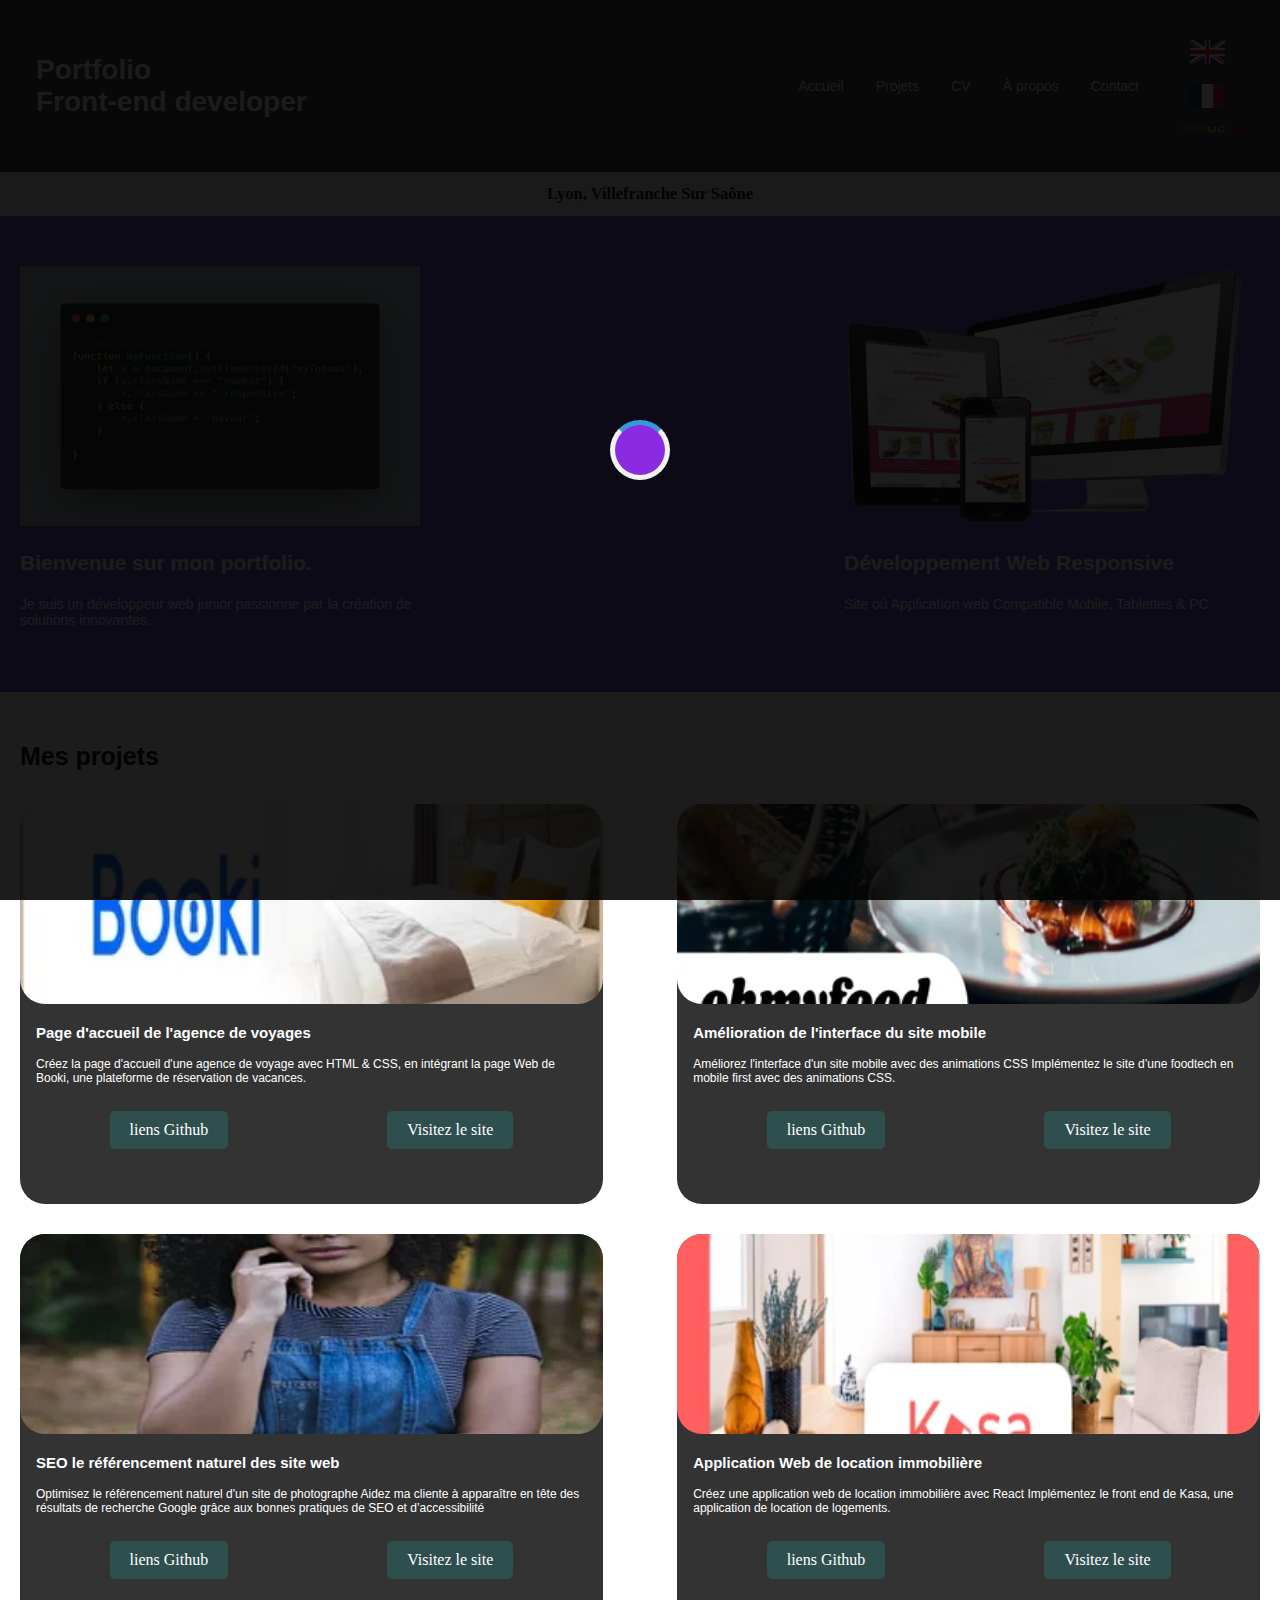
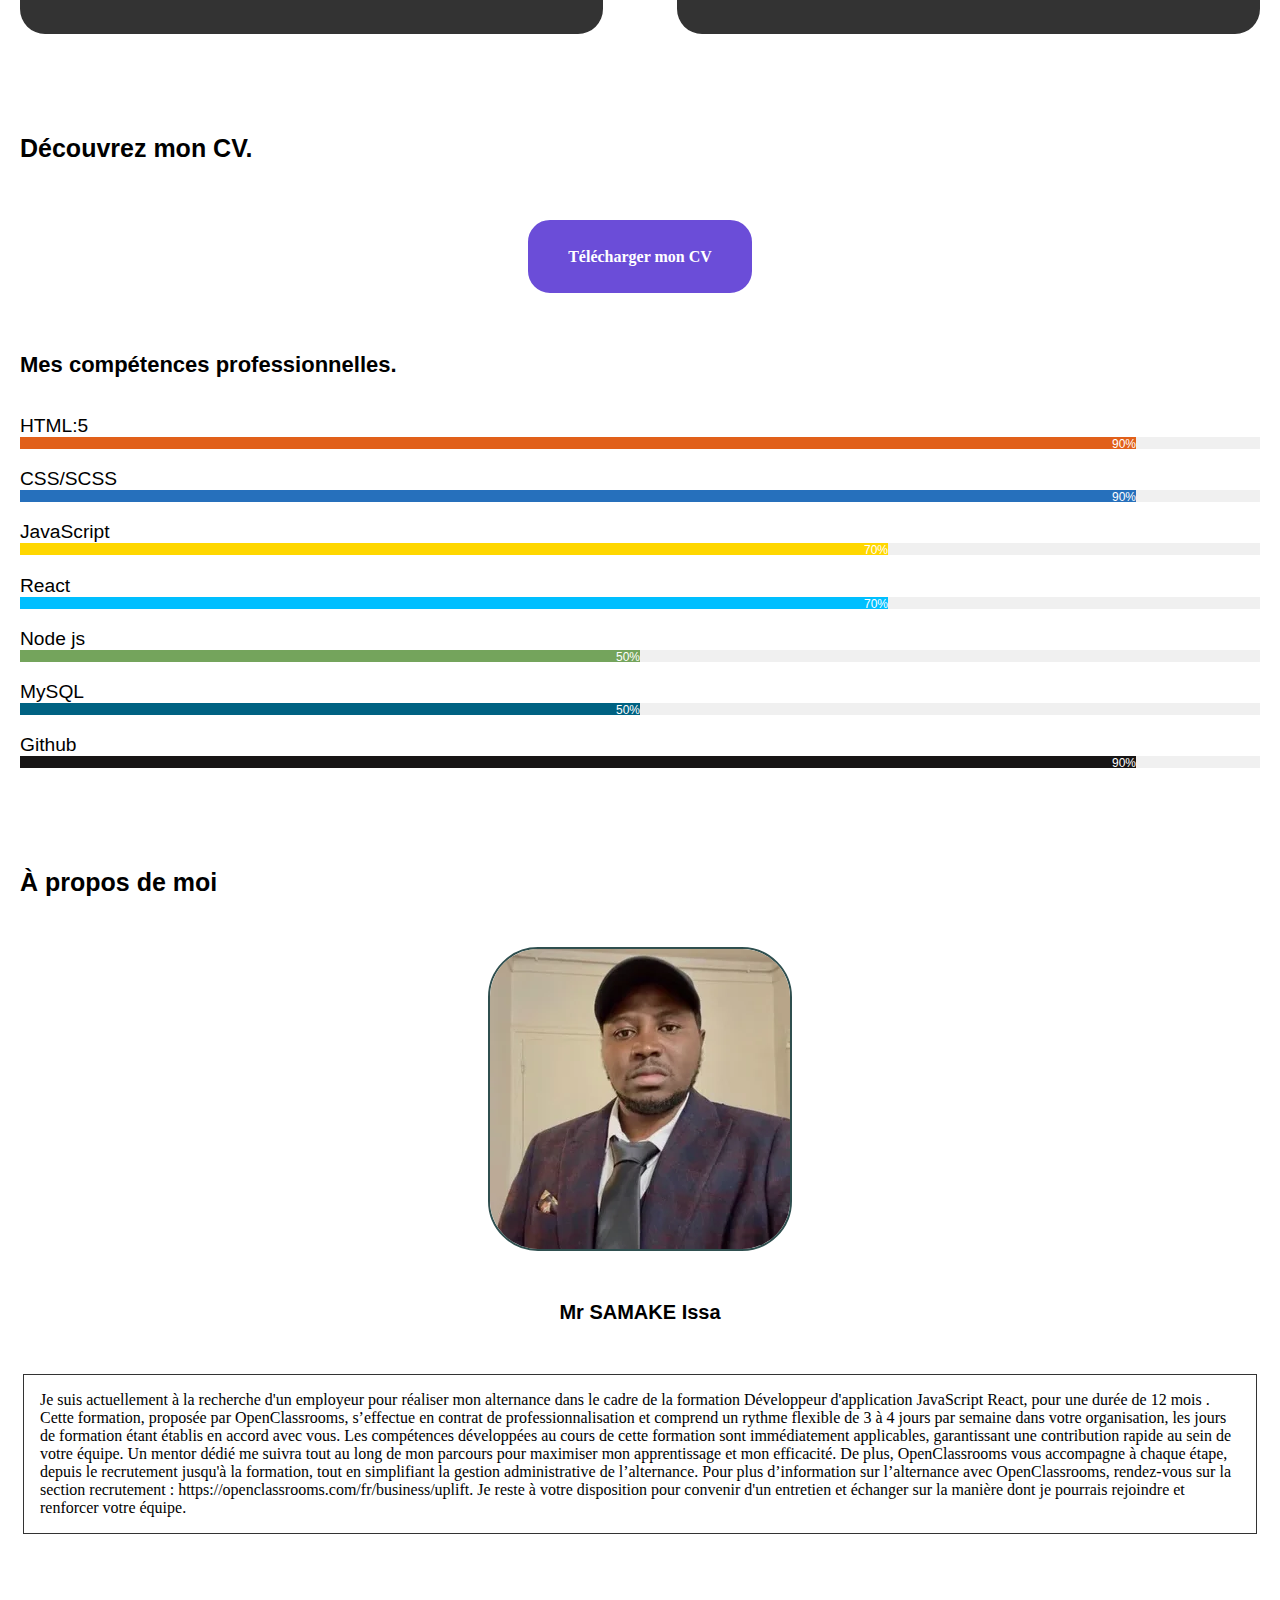
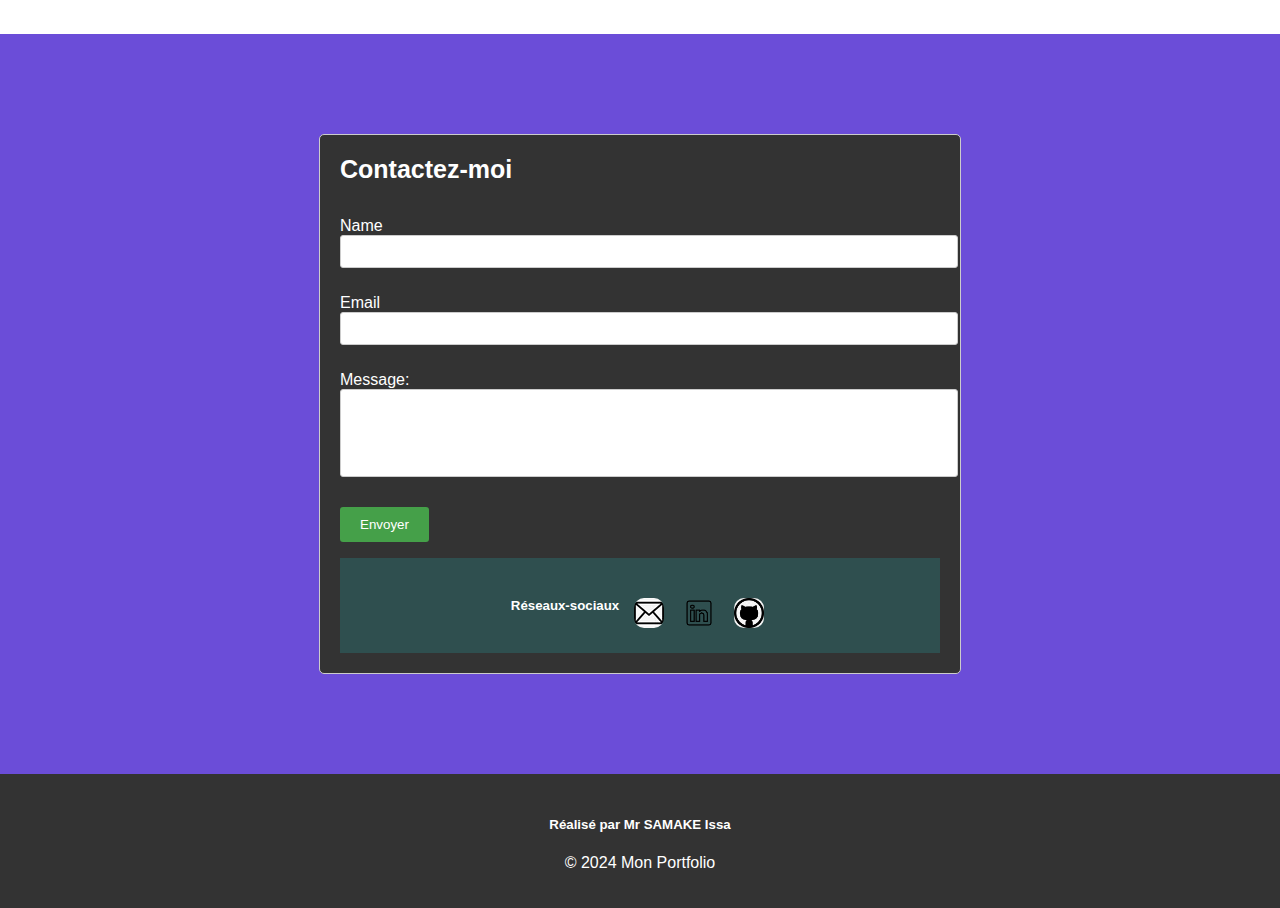
==== commit 9b495c2a: "ajout du modification" ====
--- a/index.html
+++ b/index.html
@@ -125,7 +125,7 @@
     <section id="cv" >
         <h4 data-i18n="title_cv">Découvrez mon CV</h4>
         	<div class="cv-direction">
-		<a class="button" href="/assets/CV-Développeur_web.pdf" data-i18n="download">Télécharger mon CV</a>
+		<a class="button" href="/assets/CV de Issa alternance développeur frontend.pdf" data-i18n="download">Télécharger mon CV</a>
             </div>
        <!--Mes compétences professionnelles de langage de programmation-->
         <div class="skills_container">
@@ -193,12 +193,11 @@
         <div class="about-me">
         <img class="imah" src="/assets/samakei.webp" alt="image about-me">
         <h5 >Mr SAMAKE Issa</h5>
-        <p data-i18n="description_about">Actuellement en reconversion professionnelle et en fin de ma formation de développeur & intégrateur web chez Openclassroom.
-          Je suis actuellement à la recherche d'un emploi en CDD, CDI ou en alternance car je souhaite activement approfondir mes compétences de développeur web et d'intégrateur web,
-          sujet essentiel aujourd'hui pour travailler avec les nouvelles technologies.
-         Titulaire d'un CAP serrurier métallurgiste, obtenu au lycée Françoise Dolto de Fontanil-Cornillon 38120 en 2015,
-          plus certificat RNCP niveau IV maîtrise dépannage serrurier
-          et installateur de toutes fermetures à Créteil 94000 novembre 2016.</p>
+        <p data-i18n="description_about">Je suis actuellement à la recherche d'un employeur pour réaliser mon alternance dans le cadre de la formation Développeur d'application JavaScript et React, pour une durée de 12 mois . Cette formation, proposée par OpenClassrooms, s’effectue en contrat de professionnalisation et comprend un rythme flexible de 3 à 4 jours par semaine dans votre organisation, les jours de formation étant établis en accord avec vous.
+
+          Les compétences développées au cours de cette formation sont immédiatement applicables, garantissant une contribution rapide au sein de votre équipe. Un mentor dédié me suivra tout au long de mon parcours pour maximiser mon apprentissage et mon efficacité. De plus, OpenClassrooms vous accompagne à chaque étape, depuis le recrutement jusqu'à la formation, tout en simplifiant la gestion administrative de l’alternance. Pour plus d’information sur l’alternance avec OpenClassrooms, rendez-vous sur la section recrutement : https://openclassrooms.com/fr/business/uplift. 
+          
+          Je reste à votre disposition pour convenir d'un entretien et échanger sur la manière dont je pourrais rejoindre et renforcer votre équipe.</p>
         </div>
     </section>
 
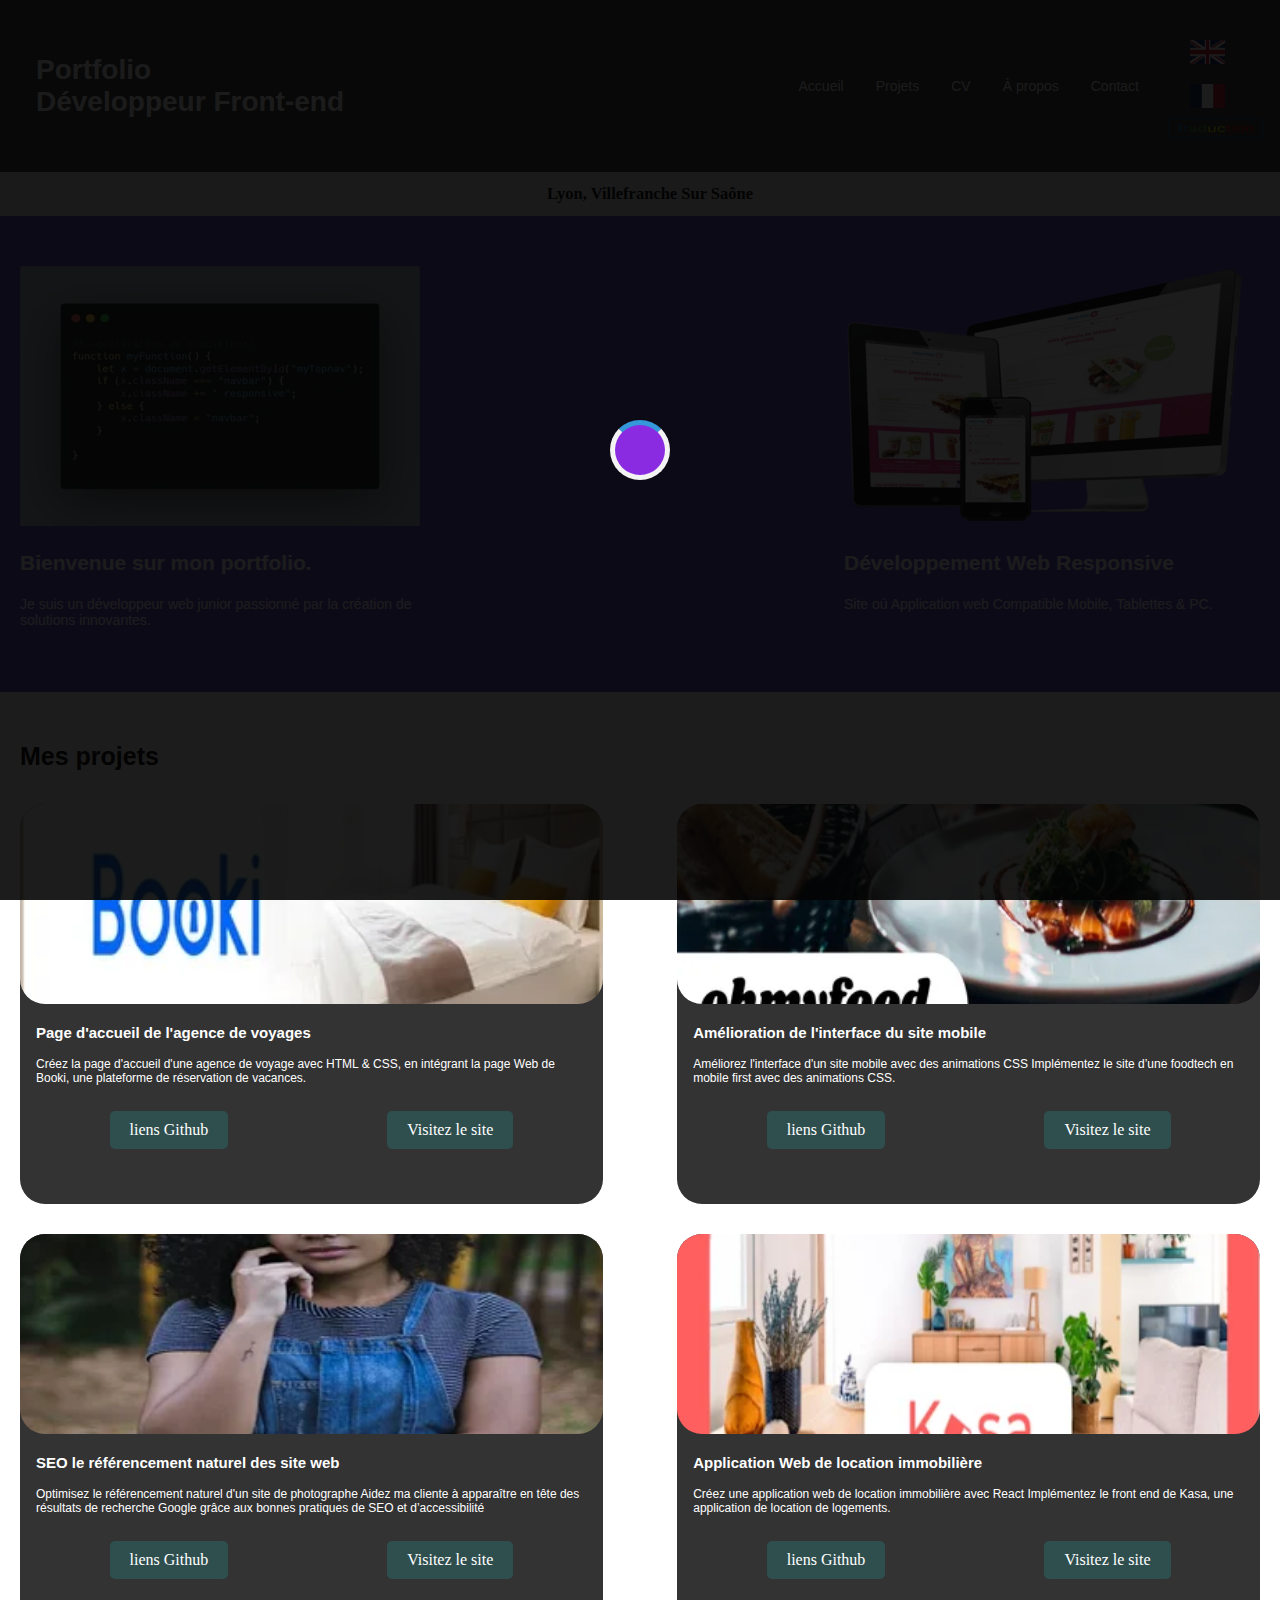
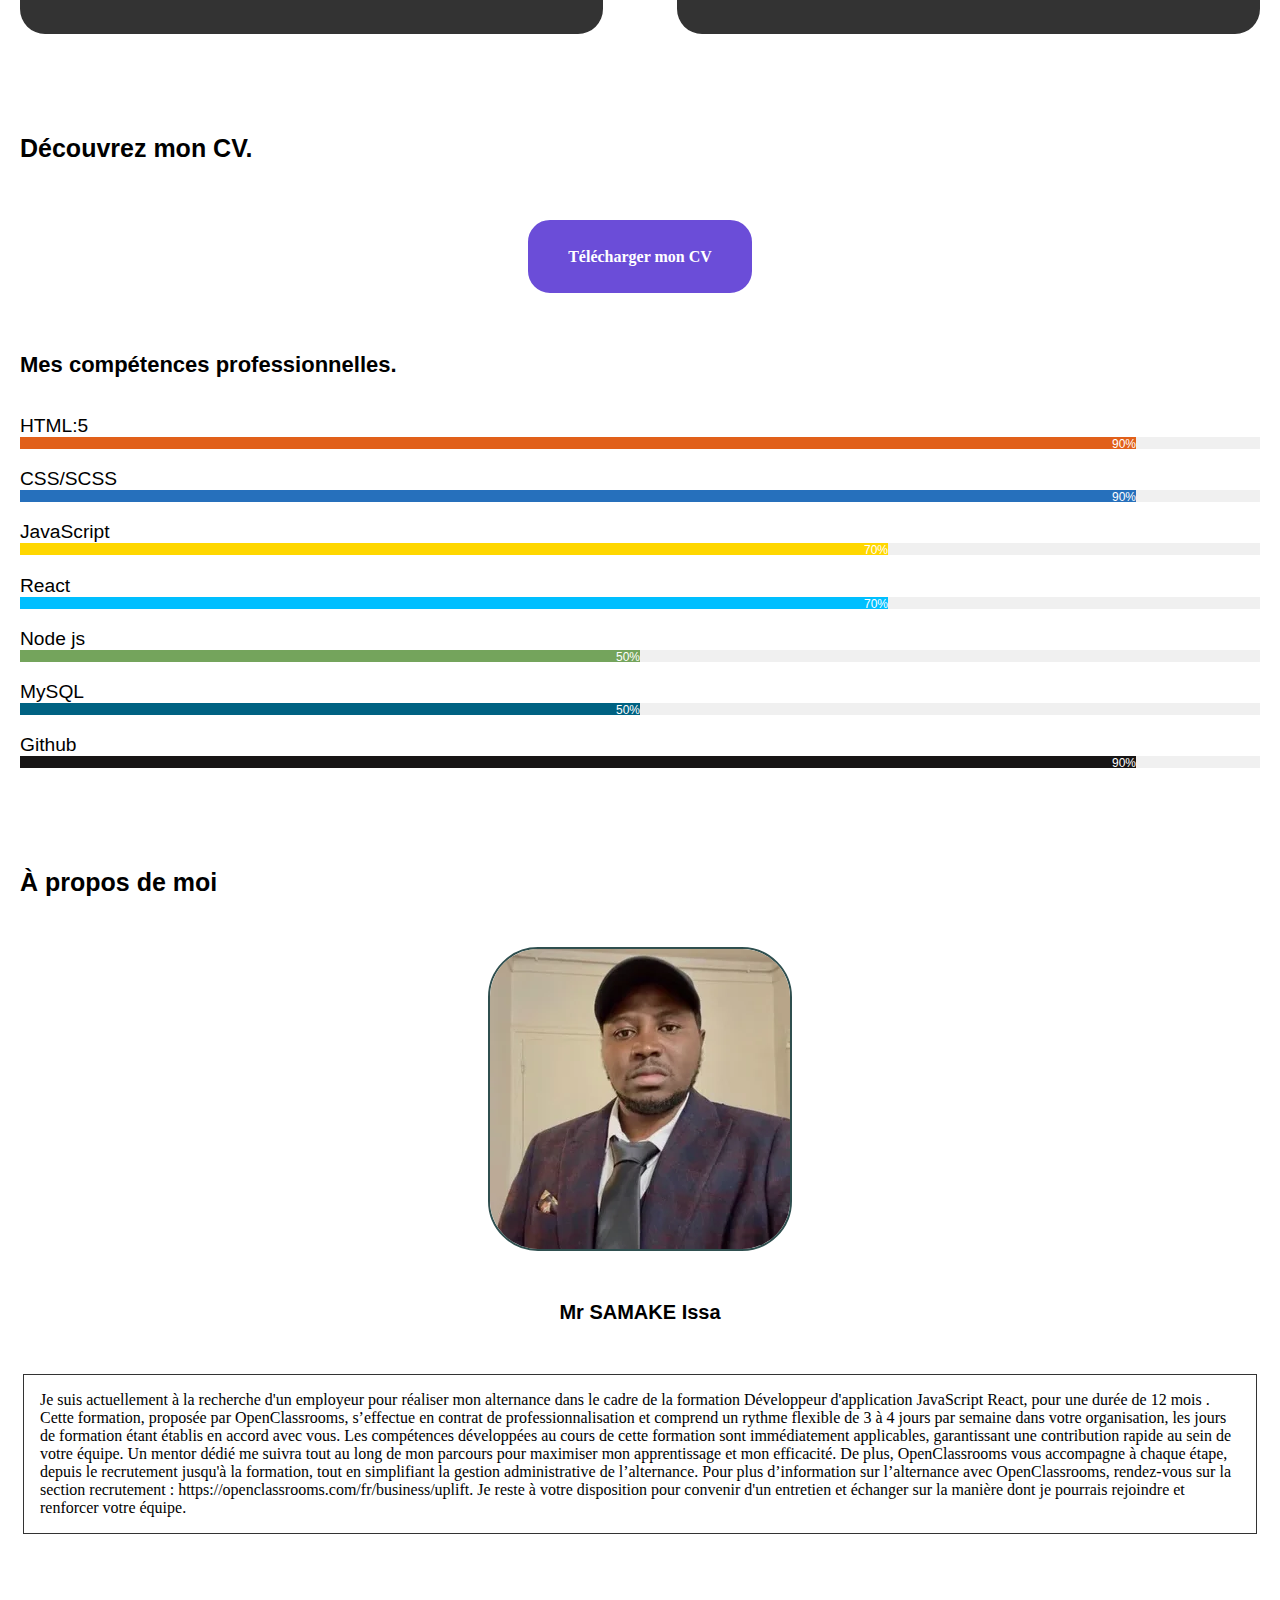
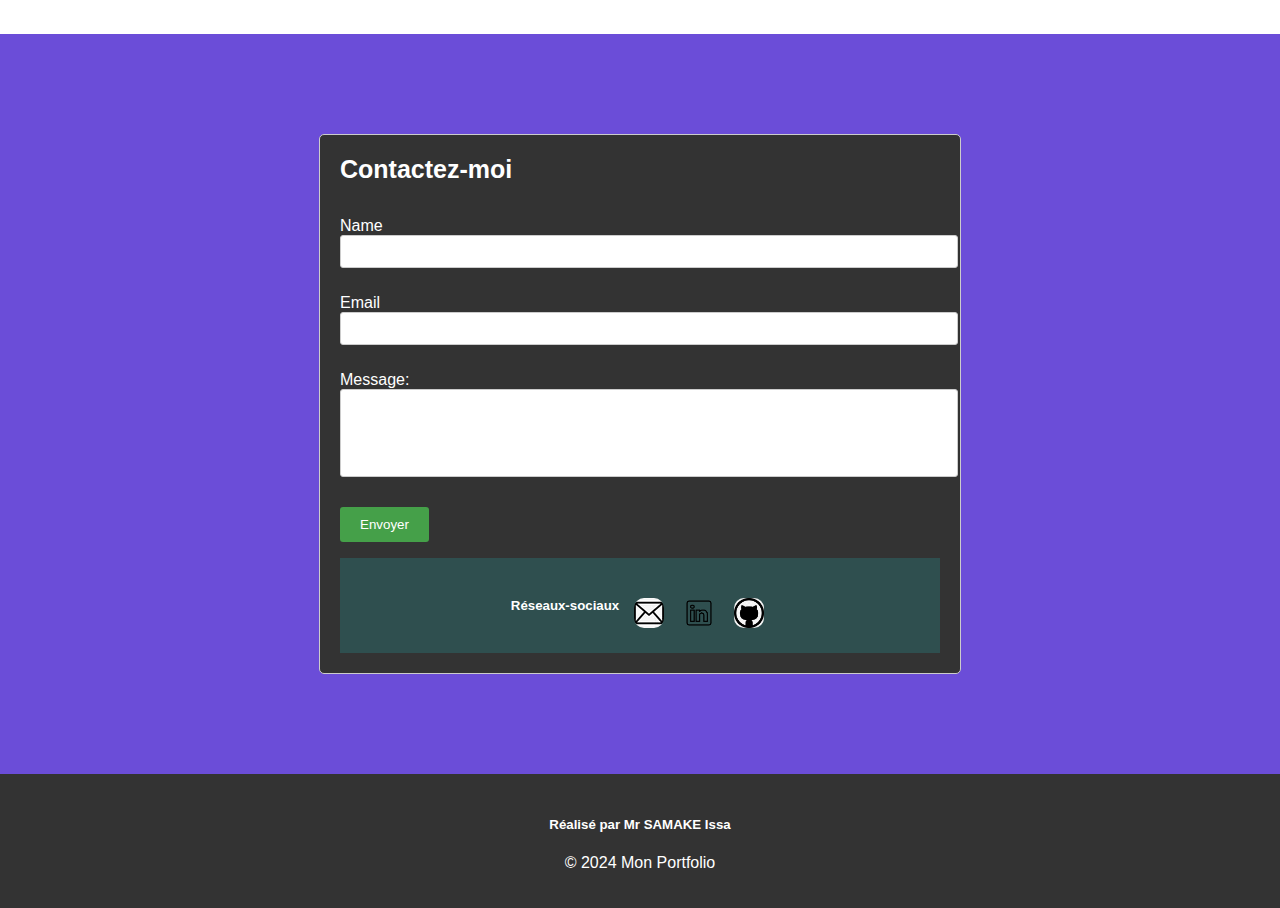
==== commit a7686fc6: "ajout du modification" ====
--- a/index.html
+++ b/index.html
@@ -14,12 +14,11 @@
 </head>
 <body>
 
-
       <header>
 
    <!-- Ensemble de liens de navigation -->
     <nav class="navbar" id="myTopnav">
-    <a href="" class="active"><h1>Portfolio<br>Front-end developer</h1></a>
+    <a href="" class="active"><h1>Portfolio<br>Développeur Front-end</h1></a>
     <a href="#home" data-i18n="home">Accueil</a>
     <a href="#project" data-i18n="project">Projets</a>
     <a href="#cv" data-i18n="cv">CV</a>
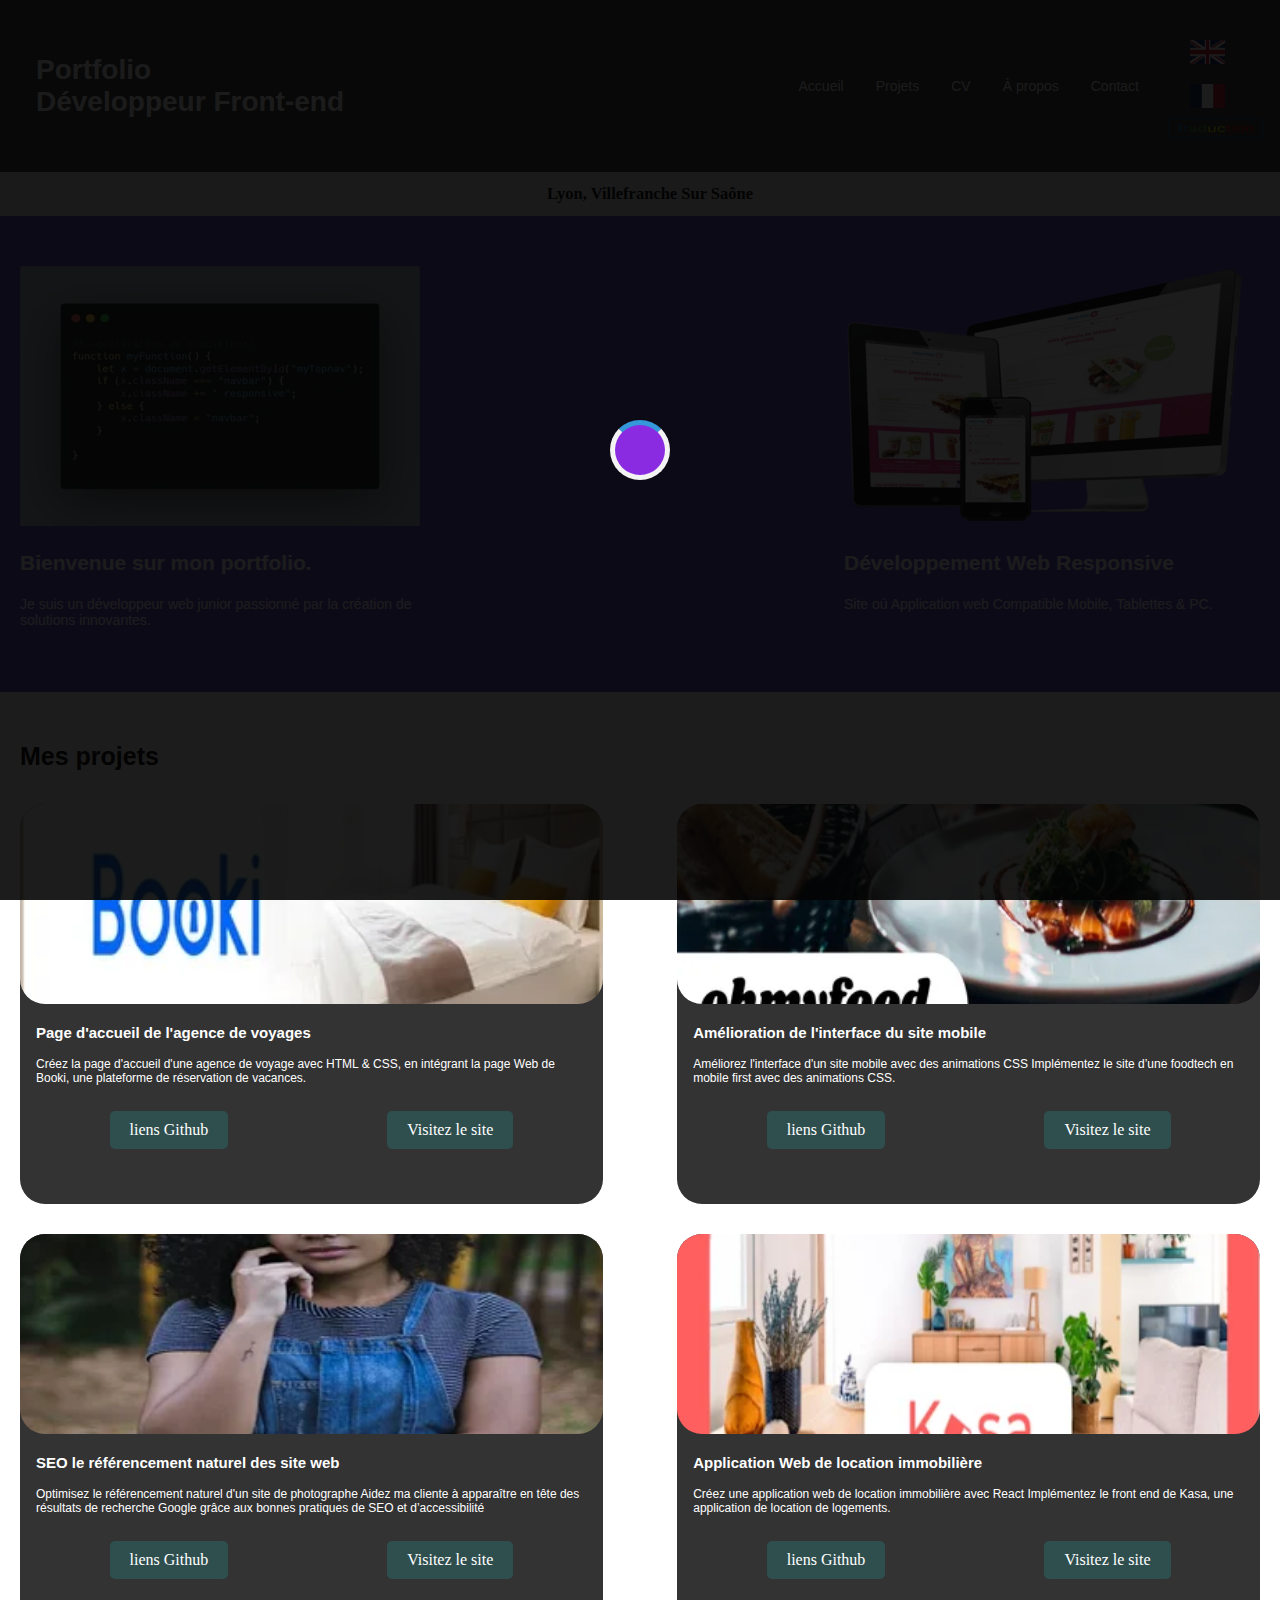
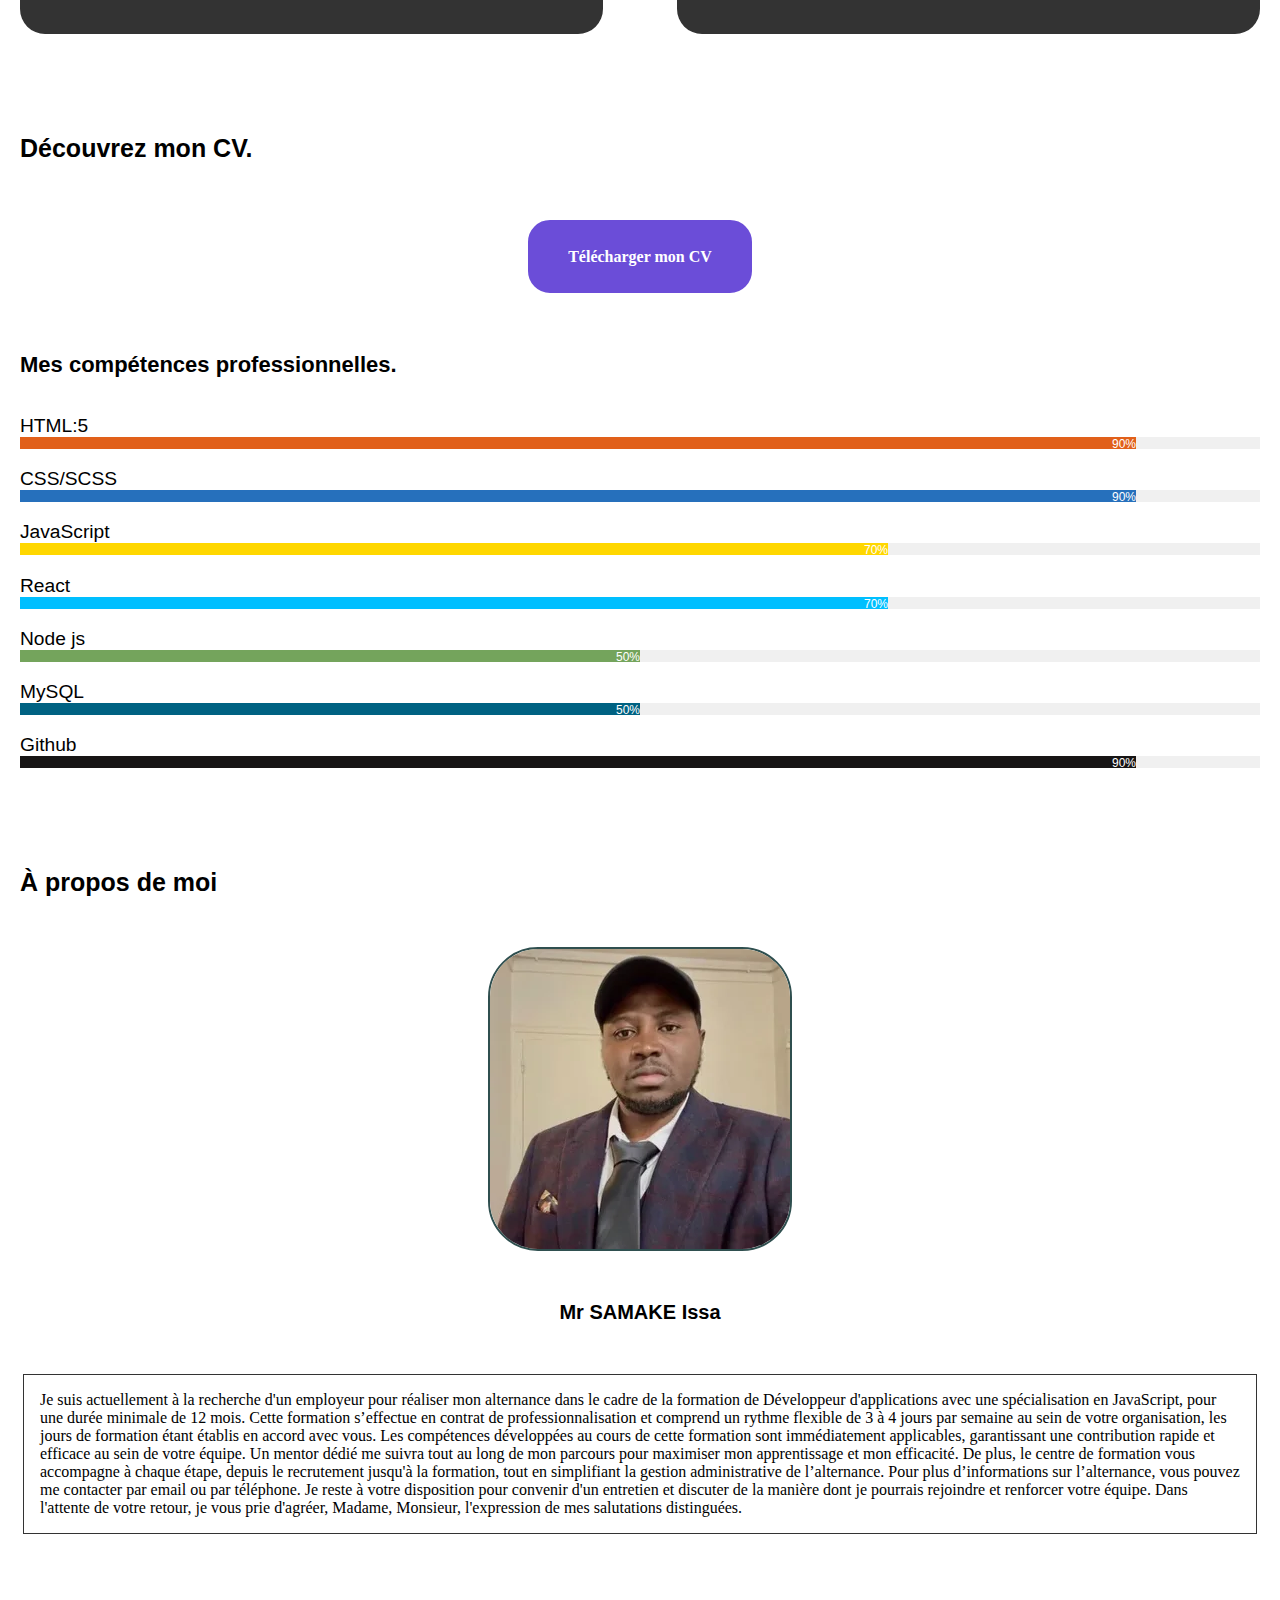
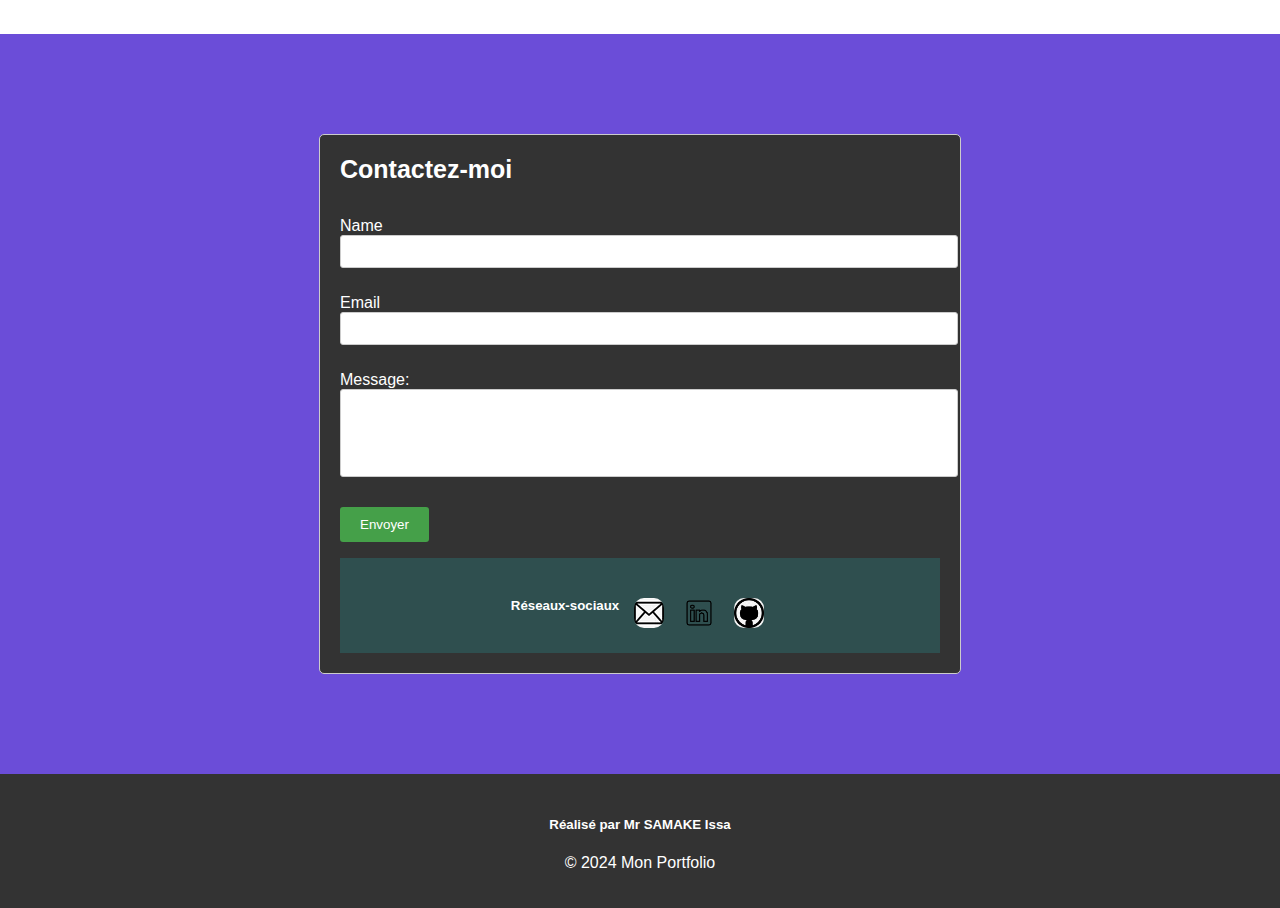
==== commit 900d61cd: "ajou du modification" ====
--- a/index.html
+++ b/index.html
@@ -192,11 +192,13 @@
         <div class="about-me">
         <img class="imah" src="/assets/samakei.webp" alt="image about-me">
         <h5 >Mr SAMAKE Issa</h5>
-        <p data-i18n="description_about">Je suis actuellement à la recherche d'un employeur pour réaliser mon alternance dans le cadre de la formation Développeur d'application JavaScript et React, pour une durée de 12 mois . Cette formation, proposée par OpenClassrooms, s’effectue en contrat de professionnalisation et comprend un rythme flexible de 3 à 4 jours par semaine dans votre organisation, les jours de formation étant établis en accord avec vous.
-
-          Les compétences développées au cours de cette formation sont immédiatement applicables, garantissant une contribution rapide au sein de votre équipe. Un mentor dédié me suivra tout au long de mon parcours pour maximiser mon apprentissage et mon efficacité. De plus, OpenClassrooms vous accompagne à chaque étape, depuis le recrutement jusqu'à la formation, tout en simplifiant la gestion administrative de l’alternance. Pour plus d’information sur l’alternance avec OpenClassrooms, rendez-vous sur la section recrutement : https://openclassrooms.com/fr/business/uplift. 
-          
-          Je reste à votre disposition pour convenir d'un entretien et échanger sur la manière dont je pourrais rejoindre et renforcer votre équipe.</p>
+        <p data-i18n="description_about">Je suis actuellement à la recherche d'un employeur pour réaliser mon alternance dans le cadre de la formation de Développeur d'applications avec une spécialisation en JavaScript, pour une durée minimale de 12 mois. Cette formation s’effectue en contrat de professionnalisation et comprend un rythme flexible de 3 à 4 jours par semaine au sein de votre organisation, les jours de formation étant établis en accord avec vous.
+
+Les compétences développées au cours de cette formation sont immédiatement applicables, garantissant une contribution rapide et efficace au sein de votre équipe. Un mentor dédié me suivra tout au long de mon parcours pour maximiser mon apprentissage et mon efficacité. De plus, le centre de formation vous accompagne à chaque étape, depuis le recrutement jusqu'à la formation, tout en simplifiant la gestion administrative de l’alternance.
+
+Pour plus d’informations sur l’alternance, vous pouvez me contacter par email ou par téléphone. Je reste à votre disposition pour convenir d'un entretien et discuter de la manière dont je pourrais rejoindre et renforcer votre équipe.
+
+Dans l'attente de votre retour, je vous prie d'agréer, Madame, Monsieur, l'expression de mes salutations distinguées.</p>
         </div>
     </section>
 
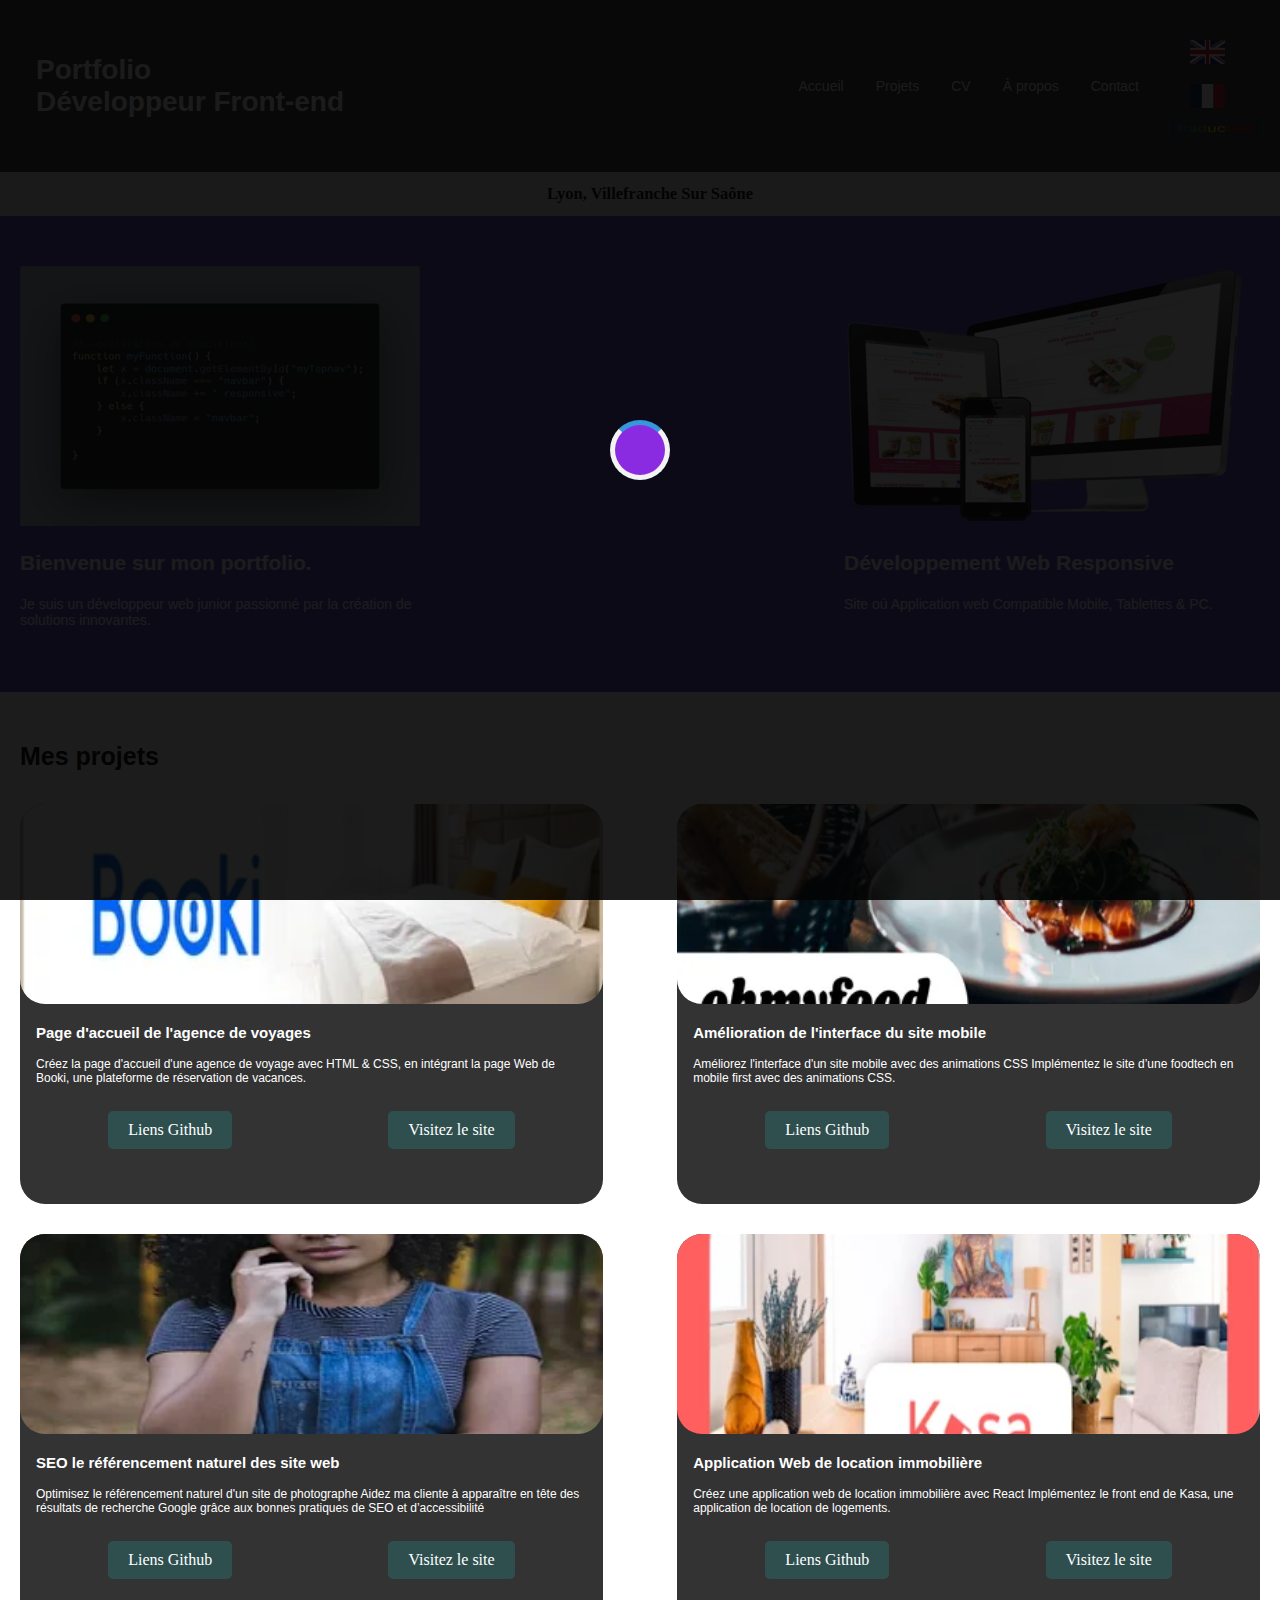
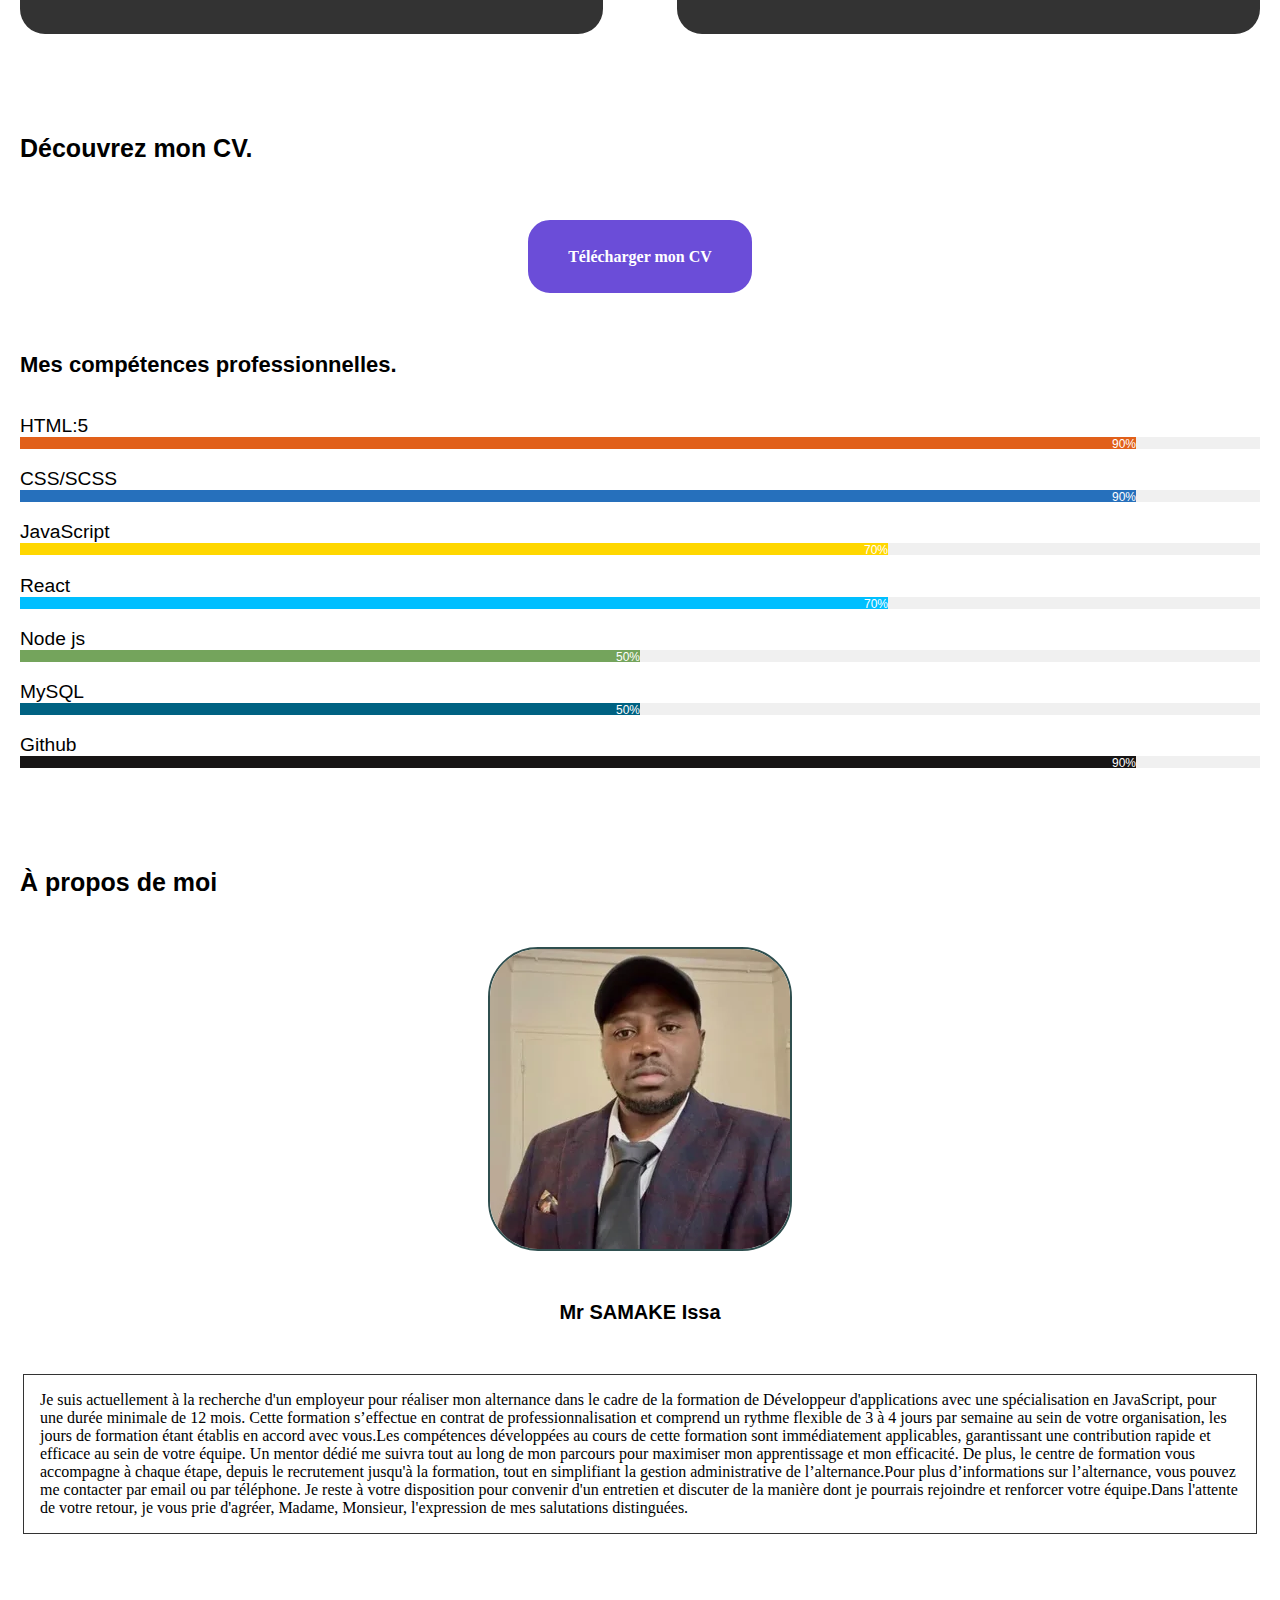
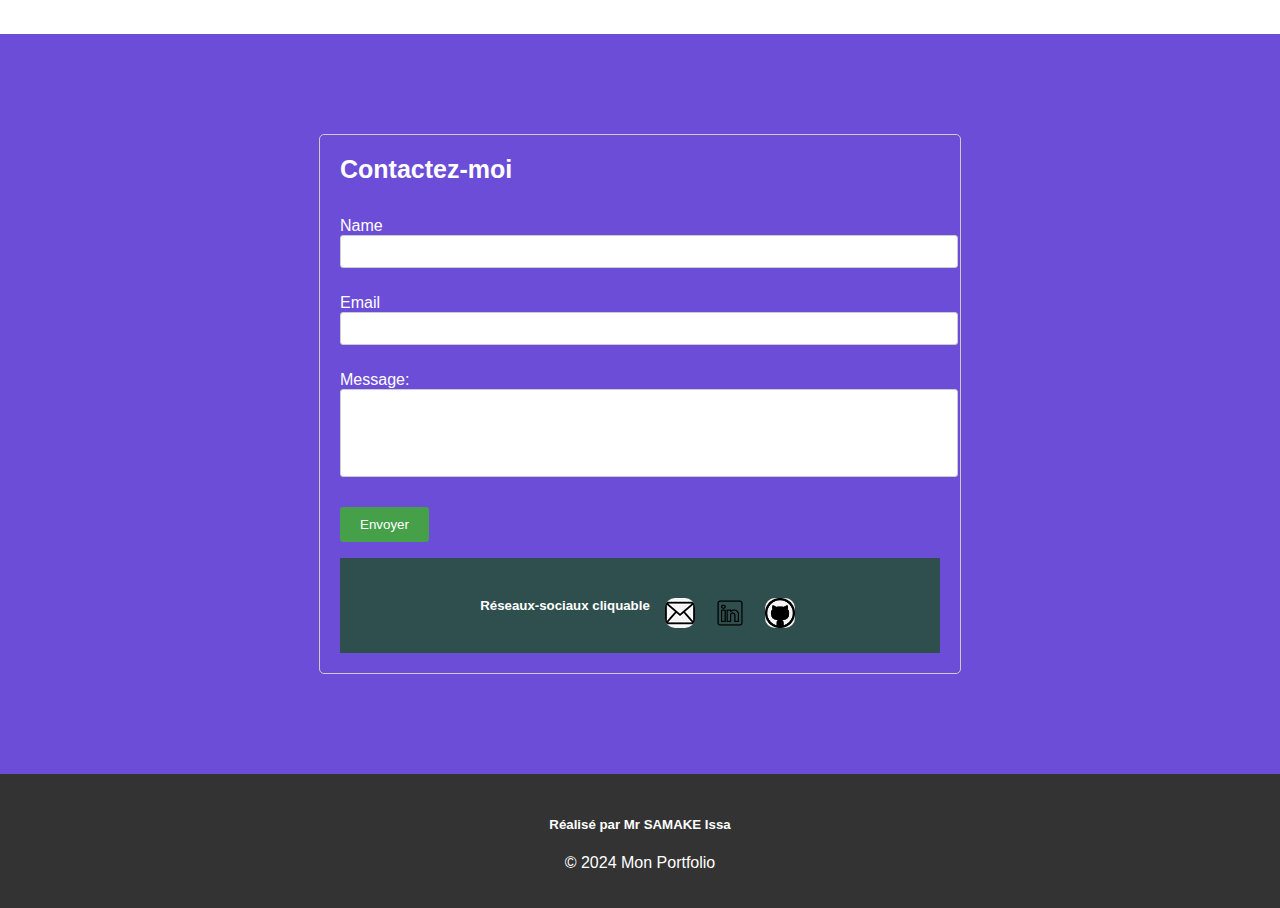
==== commit 303debe9: "ajout du modification" ====
--- a/index.html
+++ b/index.html
@@ -124,7 +124,7 @@
     <section id="cv" >
         <h4 data-i18n="title_cv">Découvrez mon CV</h4>
         	<div class="cv-direction">
-		<a class="button" href="/assets/CV de Issa alternance développeur frontend.pdf" data-i18n="download">Télécharger mon CV</a>
+		<a class="button" href="/assets/cv_issa.développeur-junior.pdf" data-i18n="download">Télécharger mon CV</a>
             </div>
        <!--Mes compétences professionnelles de langage de programmation-->
         <div class="skills_container">
@@ -222,7 +222,7 @@
 </form>
 
   <div class="réseaux-sociaux">
-     <h5>Réseaux-sociaux</h5>
+     <h5>Réseaux-sociaux cliquable</h5>
     <a class="bouton" href="mailto:samakeissa10@outlook.fr"><img src="/assets/mail.webp" alt="image de logo mail"></a>
      <a class="bouton" href="https://www.linkedin.com/in/issa-samake-3a39b3182/"><img src="/assets/linkedin.png" alt="image de logo linkedin"></a>
      <a class="bouton" href="https://github.com/samakei"><img src="/assets/github.png" alt="image de logo github"></a>
--- a/Styles/index.min.css
+++ b/Styles/index.min.css
@@ -1,2 +1 @@
-@charset "UTF-8";body{font-family:Arial, sans-serif;margin:0;padding:0;}.navbar{display:flex;background-color:#333;padding:20px;align-items:center;overflow:hidden;max-width:1750px;margin:0 auto;}.navbar .active{display:flex;margin-right:auto;gap:5rem;}.navbar a{list-style-type:none;display:flex;gap:30px;margin-right:0;}.navbar a{float:left;display:block;color:#f2f2f2;text-align:left;padding:14px 16px;text-decoration:none;font-size:20px;}.navbar .icon{display:none;}.navbar a:hover{color:chartreuse;}.navbar .active:hover{color:white;}.td-en{width:30px;height:24px;}.td-en img{width:100px;height:24px;}.localisation{display:flex;font-family:none;align-items:center;align-items:center;font-size:11px;padding:2px;width:100%;justify-content:center;background:#eaeaea;height:40px;max-width:1750px;margin:0 auto;}.localisation i{margin:0.5rem;color:red;}#home{background:#6b4dd8;}.section-welcome{display:flex;flex-direction:row;justify-content:space-between;}.section-welcome h3{font-size:21px;}.section-welcome p{font-size:14px;max-width:400px;}.card-welcome{color:#fff;flex-wrap:wrap;}.card-welcome img{width:100%;height:260px;-o-object-fit:cover;object-fit:cover;}.card-banner{color:#fff;margin-right:1rem;list-style-type:none;}.card-banner img{width:100%;height:260px;-o-object-fit:cover;object-fit:cover;margin-right:auto;margin-left:auto;}.card-project{width:100%;display:flex;justify-content:space-between;margin-top:2rem;gap:30px;}.card{width:30%;height:400px;border-radius:25px;background:#333;}.card img{width:100%;height:200px;border-radius:25px;-o-object-fit:cover;object-fit:cover;}.card h5{color:#fff;font-size:15px;margin:1rem;}.card p{color:#fff;font-size:12px;margin:1rem;}.liens{display:flex;justify-content:space-around;padding:10px;}.liens a{text-decoration:none;}.liens .button{display:inline-block;background-color:#2f4f4f;color:#ffffff;padding:10px 20px;border-radius:5px;text-decoration:none;transition:background-color 0.3s;font-family:"Archivo";}.liens a:hover{color:chartreuse;}section{padding:50px 20px;max-width:1750px;margin:0 auto;}section h4{font-size:25px;}.main-containner{min-width:100%;height:100%;}.about-me img{width:300px;-o-object-fit:cover;object-fit:cover;height:300px;display:flex;justify-content:center;margin:50px auto;border-radius:50px;border:2px solid #2f4f4f;}.about-me h5{display:flex;font-size:20px;justify-content:center;}.about-me p{display:flex;margin:50px auto;max-width:1200px;border:1px solid #333;padding:1rem;font-family:"Archivo";}#contact{background-color:#6b4dd8;margin-bottom:0;}#cv h5{font-size:22px;}.cv-direction{display:flex;flex-direction:row;justify-content:center;}.cv-direction .button{margin:20px 0px;padding:28px 40px;background-color:#6b4dd8;border-style:solid;color:#fff;border-radius:25px;font-family:"Archivo";font-style:normal;font-weight:600;font-size:16px;line-height:17px;align-items:center;justify-content:center;text-decoration:none;}.cv-direction a:hover{cursor:pointer;color:#04AA6D;text-decoration:none;}.Programming_language{width:100%;}.Programming_language p{color:black;font-size:larger;margin-bottom:0;}.skills_container .Programming_language .skill_live{width:100%;background-color:#f0f0f0;opacity:1;}.skill-ninety{width:90%;height:12px;background-color:#e1601a;cursor:pointer;color:white;}.skill-ninety_css{background-color:#2670bc;height:12px;width:90%;opacity:1;cursor:pointer;color:white;}.progression{display:flex;flex-direction:row;justify-content:right;width:100%;font-size:12px;flex-grow:1;}.skill-seventy{width:70%;height:12px;cursor:pointer;background-color:gold;color:white;}.skill-seventy_react{background-color:deepskyblue;height:12px;width:70%;cursor:pointer;color:white;}.skill-fifty{background-color:#74a45c;height:12px;width:50%;cursor:pointer;color:white;}.skill-fifty_mysql{background-color:#006282;height:12px;width:50%;cursor:pointer;color:white;}.skill-ninety_github{background-color:#171515;height:12px;width:90%;cursor:pointer;color:white;}.formulaire-container{max-width:600px;margin:50px auto;border:1px solid #ccc;background:#333;padding:20px;border-radius:5px;color:#fff;}h4{margin-top:0;}label{display:block;margin-bottom:5px;}input[type=text],
-input[type=email],textarea{width:100%;padding:8px;margin-bottom:10px;border:1px solid #ccc;border-radius:3px;resize:none;}textarea{height:70px;}button{color:white;padding:10px 20px;border:none;border-radius:3px;cursor:pointer;}.btn-envoi{background:#45a049;}.réseaux-sociaux{display:flex;justify-content:center;width:100%;gap:10px;align-items:center;background:#2f4f4f;margin-right:auto;margin-left:auto;}.réseaux-sociaux .bouton{text-decoration:none;display:inline-block;font-size:20px;font-weight:700;border-radius:10px;margin:30px 0 10px;}.réseaux-sociaux .bouton img{width:30px;height:30px;border-radius:10px;margin:10px 5px;}.réseaux-sociaux a:hover{cursor:pointer;}.translete{background-color:#333;color:#fff;padding:10px;text-align:center;}.translete button{display:flex;flex-direction:column;background-color:transparent;border:none;margin:0 5px;cursor:pointer;}.translete button img{width:35px;height:24px;}.translete button:hover{background-color:#45a049;}footer{background-color:#333;color:#fff;text-align:center;padding:20px;max-width:1750px;margin:0 auto;}@media only screen and (max-width:1280px){.navbar .active{margin-right:auto;}.card-project{width:100%;flex-wrap:wrap;}.card{width:47%;}.navbar a{font-size:14px;}}@media screen and (max-width:768px){.navbar a:not(:first-child){display:none;}.navbar a.icon{float:right;display:block;padding:0px 10px 0px;}}@media screen and (max-width:768px){.navbar.responsive{position:relative;}.navbar.responsive a.icon{position:absolute;right:0;top:25px;text-decoration:none;}.navbar.responsive a{float:none;display:block;text-align:left;}}@media only screen and (max-width:768px){.navbar h1{font-size:15.5px;}.navbar a{font-size:13px;}.navbar i{font-size:30px;margin-right:0;}.navbar{padding:17px;}.navbar{display:block;align-items:center;}.navbar a.active{background-color:#6b4dd8;color:rgb(248, 246, 246);margin-right:1.5rem;border-radius:2px;height:52px;margin-bottom:20px;}.section-welcome{width:100%;flex-direction:column;}.card-banner img{width:100%;height:auto;}.card-welcome img{width:100%;height:auto;}#project{display:flex;flex-wrap:wrap;justify-content:space-around;padding:20px;}.card-project{width:100%;display:flex;flex-direction:column;}.card{width:100%;height:auto;flex-direction:column;}.liens .button{padding:10.5px 15px;}#cv{display:flex;flex-direction:column;justify-content:space-around;padding:20px;align-content:stretch;}.skills_container{display:flex;flex-wrap:wrap;}#contact{display:flex;justify-content:space-around;padding:20px;}#about{display:flex;flex-wrap:wrap;justify-content:space-around;padding:20px;}#about img{width:100%;height:auto;}.about-me{flex-direction:column;margin-bottom:0rem;}.about-me h5{padding:0rem 1rem;margin-bottom:0rem;}.about-me p{position:relative;padding-left:0;width:auto;font-size:13.5px;margin:0 auto;padding:1rem;left:0;}.réseaux-sociaux{width:auto;}.réseaux-sociaux h5{margin-left:1rem;}.réseaux-sociaux a{margin-right:1rem;}.translete .button{flex-wrap:nowrap;}.textarea{height:30px;}}+@charset "UTF-8";.card,.card img{border-radius:25px}.localisation,.navbar,footer,section{max-width:1750px;margin:0 auto}body,html{overflow-x:hidden;width:100%}body{font-family:Arial,sans-serif;margin:0;padding:0}.navbar{display:flex;background-color:#333;padding:20px;align-items:center;overflow:hidden}.navbar .active{display:flex;margin-right:auto;gap:5rem}.navbar a{list-style-type:none;gap:30px;margin-right:0;float:left;display:block;color:#f2f2f2;text-align:left;padding:14px 16px;text-decoration:none;font-size:20px}.navbar .icon{display:none}.liens .button,.réseaux-sociaux .bouton{text-decoration:none;display:inline-block}.liens a:hover,.navbar a:hover{color:#7fff00}.navbar .active:hover{color:#fff}.td-en{width:30px;height:24px}.td-en img{width:100px;height:24px}.localisation{display:flex;font-family:none;align-items:center;align-items:center;font-size:11px;padding:2px;width:100%;justify-content:center;background:#eaeaea;height:40px}.localisation i{margin:.5rem;color:red}#home{background:#6b4dd8}.section-welcome{display:flex;flex-direction:row;justify-content:space-between}.section-welcome h3{font-size:21px}.section-welcome p{font-size:14px;max-width:400px}.card-welcome{color:#fff;flex-wrap:wrap}.card-welcome img{width:100%;height:260px;-o-object-fit:cover;object-fit:cover}.card-banner{color:#fff;margin-right:1rem;list-style-type:none}.card-banner img{width:100%;height:260px;-o-object-fit:cover;object-fit:cover;margin-right:auto;margin-left:auto}.card h5,.card p{margin:1rem;color:#fff}.card-project{width:100%;display:flex;justify-content:space-between;margin-top:2rem;gap:30px}.card{width:30%;height:400px;background:#333}.Programming_language,.card img{width:100%}.card img{height:200px;-o-object-fit:cover;object-fit:cover}.card h5{font-size:15px}.card p{font-size:12px}.liens{display:flex;justify-content:space-around;padding:10px}.liens a{text-decoration:none}.liens .button{background-color:#2f4f4f;color:#fff;padding:10px 20px;border-radius:5px;transition:background-color .3s;font-family:Archivo}section{padding:50px 20px}section h4{font-size:25px}.main-containner{min-width:100%;height:100%}.about-me img{width:300px;-o-object-fit:cover;object-fit:cover;height:300px;display:flex;justify-content:center;margin:50px auto;border-radius:50px;border:2px solid #2f4f4f}.about-me h5{display:flex;font-size:20px;justify-content:center}.about-me p{display:flex;margin:50px auto;max-width:1200px;border:1px solid #333;padding:1rem;font-family:Archivo}#contact{background-color:#6b4dd8;margin-bottom:0}#cv h5{font-size:22px}.cv-direction{display:flex;flex-direction:row;justify-content:center}.cv-direction .button{margin:20px 0;padding:28px 40px;background-color:#6b4dd8;border-style:solid;color:#fff;border-radius:25px;font-family:Archivo;font-style:normal;font-weight:600;font-size:16px;line-height:17px;align-items:center;justify-content:center;text-decoration:none}.cv-direction a:hover{cursor:pointer;color:#04aa6d;text-decoration:none}.skill-ninety,.skill-ninety_css{width:90%;cursor:pointer;color:#fff;height:12px}.Programming_language p{color:#000;font-size:larger;margin-bottom:0}.skills_container .Programming_language .skill_live{width:100%;background-color:#f0f0f0;opacity:1}.skill-ninety{background-color:#e1601a}.skill-ninety_css{background-color:#2670bc;opacity:1}.progression{display:flex;flex-direction:row;justify-content:right;width:100%;font-size:12px;flex-grow:1}.skill-seventy{width:70%;height:12px;cursor:pointer;background-color:gold;color:#fff}.skill-seventy_react{background-color:#00bfff;height:12px;width:70%;cursor:pointer;color:#fff}.skill-fifty,.skill-fifty_mysql{width:50%;height:12px;color:#fff;cursor:pointer}.skill-fifty{background-color:#74a45c}.skill-fifty_mysql{background-color:#006282}.skill-ninety_github{background-color:#171515;height:12px;width:90%;cursor:pointer;color:#fff}.formulaire-container{max-width:600px;margin:50px auto;border:1px solid #ccc;background:#6b4dd8;padding:20px;border-radius:5px;color:#fff}h4{margin-top:0}label{display:block;margin-bottom:5px}input[type=email],input[type=text],textarea{width:100%;padding:8px;margin-bottom:10px;border:1px solid #ccc;border-radius:3px;resize:none}textarea{height:70px}button{color:#fff;padding:10px 20px;border:none;border-radius:3px;cursor:pointer}.btn-envoi{background:#45a049}.réseaux-sociaux{display:flex;justify-content:center;width:100%;gap:10px;align-items:center;background:#2f4f4f;margin-right:auto;margin-left:auto}.translete,footer{background-color:#333;color:#fff;text-align:center}.réseaux-sociaux .bouton{font-size:20px;font-weight:700;border-radius:10px;margin:30px 0 10px}.réseaux-sociaux .bouton img{width:30px;height:30px;border-radius:10px;margin:10px 5px}.réseaux-sociaux a:hover{cursor:pointer}.translete{padding:10px}.translete button{display:flex;flex-direction:column;background-color:transparent;border:none;margin:0 5px;cursor:pointer}.translete button img{width:35px;height:24px}.translete button:hover{background-color:#45a049}footer{padding:20px}@media only screen and (max-width:1280px){.navbar .active{margin-right:auto}.card-project{width:100%;flex-wrap:wrap}.card{width:47%}.navbar a{font-size:14px}}@media screen and (max-width:768px){.navbar a:not(:first-child){display:none}.navbar a.icon{float:right;display:block;padding:0 10px}.navbar.responsive{position:relative}.navbar.responsive a.icon{position:absolute;right:0;top:25px;text-decoration:none}.navbar.responsive a{float:none;display:block;text-align:left}}@media only screen and (max-width:768px){#contact,#cv{padding:20px}.navbar h1{font-size:15.5px}.navbar a{font-size:13px}.navbar i{font-size:30px;margin-right:0}.navbar{padding:17px;display:block;align-items:center}#about,#contact,#cv,#project,.card-project{display:flex}.navbar a.active{background-color:#6b4dd8;color:#f8f6f6;margin-right:1.5rem;border-radius:2px;height:52px;margin-bottom:20px}.section-welcome{width:100%;flex-direction:column}#about img,.card-banner img,.card-welcome img{width:100%;height:auto}#about,#project{flex-wrap:wrap;justify-content:space-around;padding:20px}.card,.card-project{width:100%;flex-direction:column}.card{height:auto}.liens .button{padding:10.5px 15px}#cv{flex-direction:column;justify-content:space-around;align-content:stretch}.skills_container{display:flex;flex-wrap:wrap}#contact{justify-content:space-around}.about-me{flex-direction:column;margin-bottom:0}.about-me h5{padding:0 1rem;margin-bottom:0}.about-me p{position:relative;width:auto;font-size:13.5px;margin:0 auto;padding:1rem;left:0}.réseaux-sociaux{width:auto}.réseaux-sociaux h5{margin-left:1rem}.réseaux-sociaux a{margin-right:1rem}.translete .button{flex-wrap:nowrap}.textarea{height:30px}}